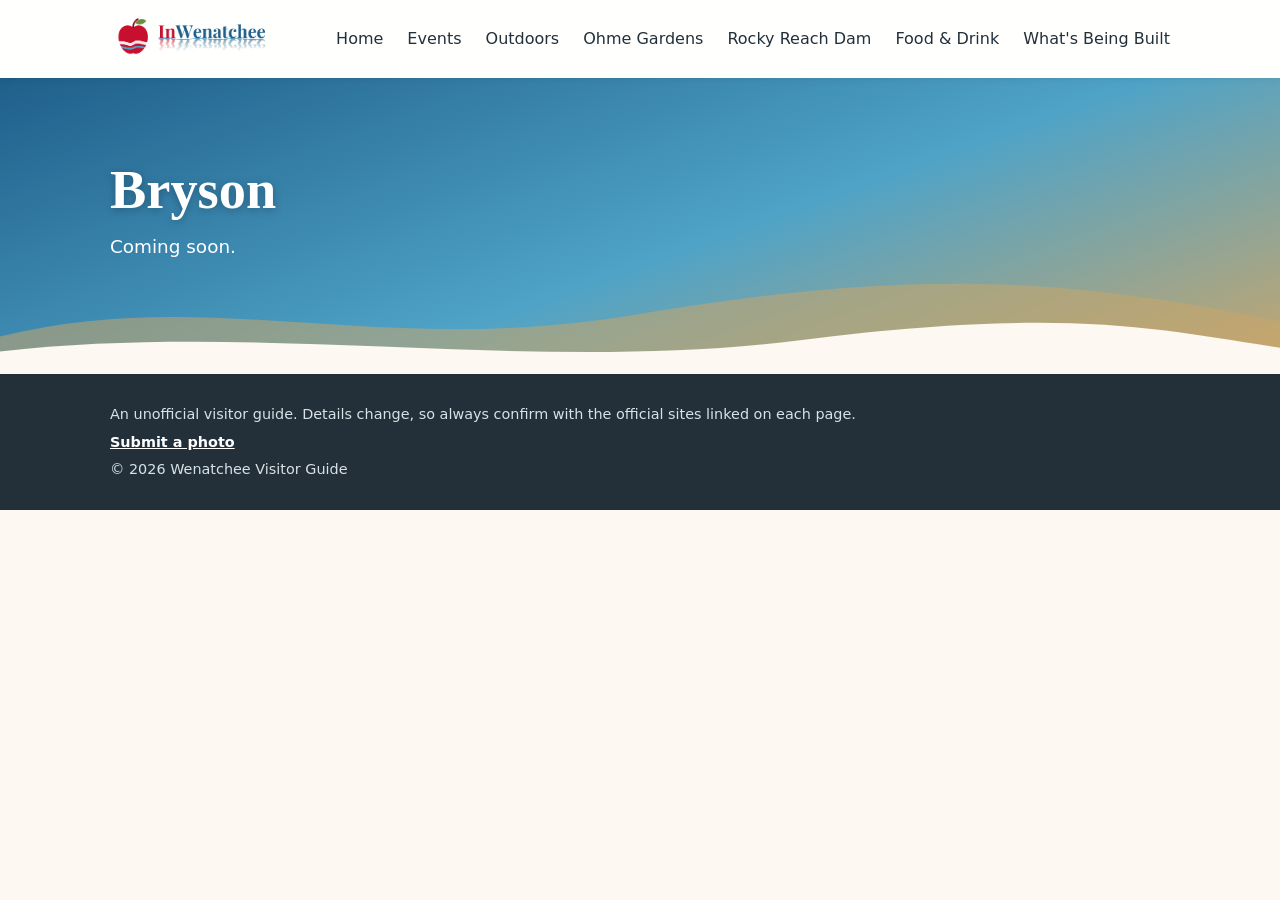
==== bryson/index.html @ 6021c2b8 "Add a noindex Bryson placeholder page. Co-authored-by: jbriggs31 <jbriggs31@users.noreply.github.com" ====
<!DOCTYPE html>
<html lang="en">
<head>
  <meta charset="UTF-8">
  <meta name="viewport" content="width=device-width, initial-scale=1">
  <title>Bryson</title>
  <meta name="robots" content="noindex">
  <meta name="description" content="Coming soon.">
  <link rel="icon" href="../favicon.svg" type="image/svg+xml">
  <link rel="icon" href="../favicon.ico" sizes="any">
  <link rel="apple-touch-icon" href="../apple-touch-icon.png">
  <link rel="stylesheet" href="../css/style.css">
</head>
<body data-page="bryson">

  <header class="site-header">
    <nav class="nav container">
      <a class="brand" href="../index.html" aria-label="InWenatchee home"><img src="../images/inwenatchee-logo.png" alt="InWenatchee" height="52"></a>
      <button class="nav-toggle" aria-expanded="false" aria-controls="nav-links">Menu</button>
      <ul class="nav-links" id="nav-links">
        <li><a href="../index.html" data-nav="home">Home</a></li>
        <li><a href="../events.html" data-nav="events">Events</a></li>
        <li><a href="../outdoors.html" data-nav="outdoors">Outdoors</a></li>
        <li><a href="../ohmegardens.html" data-nav="ohme">Ohme Gardens</a></li>
        <li><a href="../rockyreach.html" data-nav="rocky">Rocky Reach Dam</a></li>
        <li><a href="../food.html" data-nav="food">Food &amp; Drink</a></li>
        <li><a href="../building.html" data-nav="building">What's Being Built</a></li>
      </ul>
    </nav>
  </header>

  <section class="hero">
    <div class="container hero-text">
      <h1>Bryson</h1>
      <p>Coming soon.</p>
    </div>
    <svg class="hills" viewBox="0 0 1440 160" preserveAspectRatio="none" aria-hidden="true">
      <path d="M0 110 C240 40 420 140 720 80 S1200 30 1440 90 V160 H0Z" fill="#c9a66b" opacity=".55"/>
      <path d="M0 130 C300 90 600 160 900 115 S1300 100 1440 125 V160 H0Z" fill="#fdf8f1"/>
    </svg>
  </section>

  <main class="container">
  </main>

  <footer class="site-footer">
    <div class="container">
      <p>An unofficial visitor guide. Details change, so always confirm with the official sites linked on each page.</p>
      <p><a href="../submit-photo.html">Submit a photo</a></p>
      <p>&copy; <span id="year"></span> Wenatchee Visitor Guide</p>
    </div>
  </footer>

  <script src="../js/main.js"></script>
  <script data-goatcounter="https://inwenatchee.goatcounter.com/count" async src="//gc.zgo.at/count.js"></script>
</body>
</html>
---- css/style.css ----
/* =========================================================
   Wenatchee Visitor Guide: shared stylesheet
   Palette: apple red, river blue, sagebrush/hill tones.
   Change the colors here and they update everywhere.
   ========================================================= */
:root {
  --apple: #c8102e;        /* Red Delicious */
  --apple-dark: #8e0b20;
  --leaf: #6a8f3c;         /* orchard green */
  --river: #1f5f8b;        /* Columbia River blue */
  --river-light: #4fa3c7;
  --hill: #c9a66b;         /* golden foothills */
  --sage: #9aab89;         /* sagebrush */
  --cream: #fdf8f1;        /* page background */
  --ink: #23303a;          /* body text */
  --radius: 14px;
  --shadow: 0 6px 20px rgba(35, 48, 58, .12);
  --max: 1100px;
}

/* ---------- Base ---------- */
* { box-sizing: border-box; }
body {
  margin: 0;
  font-family: system-ui, -apple-system, "Segoe UI", Roboto, sans-serif;
  line-height: 1.6;
  color: var(--ink);
  background: var(--cream);
}
a { color: var(--river); }
h1, h2, h3 { line-height: 1.2; font-family: Georgia, "Times New Roman", serif; }
.container { max-width: var(--max); margin: 0 auto; padding: 0 1.25rem; }

/* ---------- Header / nav ---------- */
.site-header {
  position: sticky; top: 0; z-index: 10;
  background: rgba(255, 255, 255, .95);
  box-shadow: 0 1px 8px rgba(0, 0, 0, .08);
}
.nav { display: flex; align-items: center; justify-content: space-between; padding-top: .8rem; padding-bottom: .8rem; }
.brand { font-weight: 700; font-size: 1.2rem; color: var(--apple); text-decoration: none; line-height: 0; }
.brand img { height: 52px; width: auto; display: block; }
.nav-links { list-style: none; display: flex; gap: 1.5rem; margin: 0; padding: 0; }
.nav-links a { text-decoration: none; color: var(--ink); font-weight: 500; padding: .3rem 0; border-bottom: 2px solid transparent; }
.nav-links a:hover, .nav-links a.active { color: var(--apple); border-color: var(--apple); }
.nav-toggle { display: none; background: var(--apple); color: #fff; border: 0; border-radius: 8px; padding: .45rem .9rem; font: inherit; cursor: pointer; }

/* ---------- Hero (gradient sky -> river; SVG hills at bottom) ---------- */
.hero {
  position: relative;
  background: linear-gradient(160deg, var(--river) 0%, var(--river-light) 55%, var(--hill) 100%);
  color: #fff;
  padding: 5rem 0 7rem;
  overflow: hidden;
}
.hero-text { position: relative; z-index: 1; }
.hero h1 { font-size: clamp(2rem, 5vw, 3.4rem); margin: 0 0 .6rem; text-shadow: 0 2px 8px rgba(0,0,0,.25); }
.hero p { font-size: 1.15rem; max-width: 640px; margin: 0; }
.hills { position: absolute; bottom: 0; left: 0; width: 100%; height: 120px; }

/* Home page photo banner */
.feature-banner { margin: 0; }
.feature-banner img { display: block; width: 100%; max-width: 100%; height: auto; }
.feature-banner figcaption {
  max-width: var(--max);
  margin: 0 auto;
  padding: .75rem 1.25rem 0;
  color: #5b6770;
  font-weight: 600;
  font-size: .95rem;
}
.feature-banner + .hero { padding-top: 2.4rem; }
.item .feature-banner { margin: 1rem 0 .85rem; }
.item .feature-banner img { border-radius: 10px; }
.item .feature-banner figcaption { max-width: none; padding: .6rem 0 0; }
.feature-row { display: grid; grid-template-columns: 1fr 1fr; gap: 1rem; margin: 0 0 .85rem; }
.item .feature-row .feature-banner { margin: 0; }

/* ---------- Content blocks ---------- */
main { padding: 2rem 1.25rem 3rem; }
.intro { max-width: 760px; margin: 0 auto 2.5rem; text-align: center; }
.intro h2, .section-title { color: var(--apple-dark); }
.section-title { margin-top: 2.5rem; }

/* Cards grid (home page + day trips) */
.cards { display: grid; grid-template-columns: repeat(auto-fit, minmax(250px, 1fr)); gap: 1.5rem; }
.card {
  display: block; text-decoration: none; color: var(--ink);
  background: #fff; border-radius: var(--radius); box-shadow: var(--shadow);
  padding: 1.6rem; border-top: 6px solid var(--apple);
  transition: transform .2s, box-shadow .2s;
}
.card:hover { transform: translateY(-4px); box-shadow: 0 12px 28px rgba(35,48,58,.18); }
.card h3 { margin: .4rem 0; font-size: 1.4rem; }
.card-icon { font-size: 2rem; }
.card-link { font-weight: 600; color: var(--apple); }
.card-river { border-top-color: var(--river); }
.card-river .card-link { color: var(--river); }
.card-hills { border-top-color: var(--leaf); }
.card-hills .card-link { color: var(--leaf); }

/* Listing items (events, trails, restaurants) */
.list { display: grid; gap: 1.25rem; }
.item { background: #fff; border-radius: var(--radius); box-shadow: var(--shadow); padding: 1.4rem 1.6rem; border-left: 5px solid var(--sage); }
.item h2 { margin: 0 0 .3rem; font-size: 1.35rem; color: var(--river); }
.meta { margin: 0 0 .6rem; font-size: .92rem; color: #5b6770; font-weight: 600; }
.item a { font-weight: 600; }
.photos { display: grid; gap: 1rem; margin-top: 1rem; }
.photos img { display: block; width: 100%; height: auto; border-radius: 10px; cursor: zoom-in; }
.photos img:focus-visible { outline: 3px solid var(--river); outline-offset: 3px; }

/* Callout box */
.callout { margin-top: 2.5rem; background: linear-gradient(135deg, #fff4f4, #eef6fa); border: 1px solid #e3d6c3; border-radius: var(--radius); padding: 1.5rem 1.75rem; }
.callout h2 { margin-top: 0; color: var(--apple-dark); }

/* ---------- Photo submission ---------- */
.photo-form { display: grid; gap: 1.1rem; }
.photo-form h2 { margin-bottom: .2rem; }
.field label { font-weight: 600; }
.photo-form input[type="text"],
.photo-form input[type="email"],
.photo-form textarea {
  display: block;
  width: 100%;
  margin-top: .35rem;
  padding: .55rem .7rem;
  font: inherit;
  color: var(--ink);
  background: #fff;
  border: 1px solid #d9cfc2;
  border-radius: 8px;
}
.photo-form textarea { min-height: 6.5rem; resize: vertical; }
.photo-form input[type="file"] { display: block; width: 100%; margin-top: .35rem; font: inherit; }
.hint { margin: .35rem 0 0; color: #5b6770; font-size: .92rem; font-weight: 400; }
.photo-preview { list-style: none; margin: .75rem 0 0; padding: 0; display: grid; gap: .75rem; }
.photo-preview li { display: grid; grid-template-columns: 72px 1fr; gap: .75rem; align-items: center; }
.photo-preview img { width: 72px; height: 72px; object-fit: cover; border-radius: 8px; background: var(--cream); }
.size-readout { margin: .4rem 0 0; font-weight: 600; }
.disclaimer { margin: 0; padding-left: 1.2rem; }
.disclaimer li { margin: .45rem 0; }
.photo-terms { margin: 0; color: #5b6770; font-size: 0.8rem; font-weight: 400; line-height: 1.5; }
.photo-terms h3 { margin: 0 0 .35rem; color: #5b6770; font-family: system-ui, -apple-system, "Segoe UI", Roboto, sans-serif; font-size: 0.8rem; font-weight: 700; line-height: 1.4; }
.photo-terms ol { margin: 0; padding-left: 1.2rem; }
.photo-terms li { margin: .35rem 0; }
.consent { display: flex; gap: .65rem; align-items: flex-start; font-weight: 600; }
.consent input { flex: none; width: 1.15rem; height: 1.15rem; margin-top: .3rem; }
.submit-btn {
  justify-self: start;
  background: var(--apple);
  color: #fff;
  border: 0;
  border-radius: 8px;
  padding: .7rem 1.25rem;
  font: inherit;
  font-weight: 700;
  cursor: pointer;
}
.submit-btn:disabled { opacity: .65; cursor: progress; }
.submit-btn:focus-visible, .photo-form input:focus-visible, .photo-form textarea:focus-visible {
  outline: 3px solid var(--river);
  outline-offset: 2px;
}
.form-error { margin: 0; color: var(--apple-dark); font-weight: 600; }
.form-status { margin: 0; font-weight: 600; }
.hp-field { display: none; }

/* ---------- Footer ---------- */
.site-footer { background: var(--ink); color: #d9e1e6; padding: 1.5rem 0; font-size: .9rem; }
.site-footer p { margin: .3rem 0; }
.site-footer a { color: #fff; font-weight: 600; }

/* ---------- Mobile ---------- */
/* Nav collapses before the longer labels wrap onto a second line. */
@media (max-width: 1040px) {
  .nav { flex-wrap: wrap; }
  .nav-toggle { display: block; }
  .nav-links { display: none; width: 100%; flex-direction: column; gap: .5rem; padding-top: .8rem; }
  .nav-links.open { display: flex; }
}
@media (max-width: 860px) {
  .hero { padding: 3.5rem 0 6rem; }
  .feature-banner + .hero { padding-top: 2rem; }
  .feature-row { grid-template-columns: 1fr; }
}
@media (max-width: 600px) {
  .brand img { height: 44px; }
  .photo-form { padding: 1.1rem 1rem; }
}

/* ---------- Photo lightbox ---------- */
/* Enlarges images inside .photos only. The dialog is created by js/lightbox.js. */
.lightbox {
  position: fixed;
  inset: 0;
  z-index: 40;
  display: flex;
  flex-direction: column;
  align-items: center;
  box-sizing: border-box;
  padding: 4.5rem 1rem 1.15rem;
  background: rgba(8, 10, 12, .92);
  opacity: 0;
  transition: opacity .18s ease;
  touch-action: none;
}
.lightbox[hidden] { display: none !important; }
.lightbox.is-open { opacity: 1; }
.lightbox-backdrop { position: absolute; inset: 0; }
.lightbox-stage {
  position: relative;
  z-index: 1;
  display: flex;
  flex-direction: column;
  align-items: center;
  justify-content: center;
  gap: .75rem;
  width: 100%;
  height: 100%;
  min-height: 0;
  pointer-events: none;
}
.lightbox-fit {
  display: flex;
  align-items: flex-end;
  justify-content: center;
  width: 100%;
  min-height: 0;
  flex: 1 1 auto;
  pointer-events: none;
}
.lightbox-img {
  display: block;
  width: auto;
  height: auto;
  max-width: 100%;
  max-height: 100%;
  object-fit: contain;
  pointer-events: auto;
}
.lightbox-meta {
  flex: 0 0 auto;
  width: fit-content;
  max-width: min(46rem, 100%);
  margin: 0;
  text-align: center;
  pointer-events: auto;
}
.lightbox-caption {
  margin: 0;
  color: #fff;
  font-size: 1rem;
  line-height: 1.45;
}
.lightbox-count {
  margin: .3rem 0 0;
  color: #f4efe6;
  font-size: .95rem;
  font-weight: 700;
  letter-spacing: .01em;
}
.lightbox-btn {
  position: absolute;
  z-index: 2;
  display: inline-flex;
  align-items: center;
  justify-content: center;
  width: 48px;
  height: 48px;
  padding: 0;
  border: 0;
  border-radius: 999px;
  background: rgba(16, 20, 24, .88);
  color: #fff;
  cursor: pointer;
  touch-action: manipulation;
}
.lightbox-btn:hover { background: rgba(16, 20, 24, .96); }
.lightbox-btn:focus-visible { outline: 3px solid #fff; outline-offset: 2px; }
.lightbox-btn:disabled { opacity: .38; cursor: default; }
.lightbox-btn svg { display: block; width: 26px; height: 26px; }
.lightbox-close { top: .75rem; right: .75rem; }
.lightbox-prev { top: 50%; left: .75rem; transform: translateY(-50%); }
.lightbox-next { top: 50%; right: .75rem; transform: translateY(-50%); }
@media (prefers-reduced-motion: reduce) {
  .lightbox { transition: none; }
}
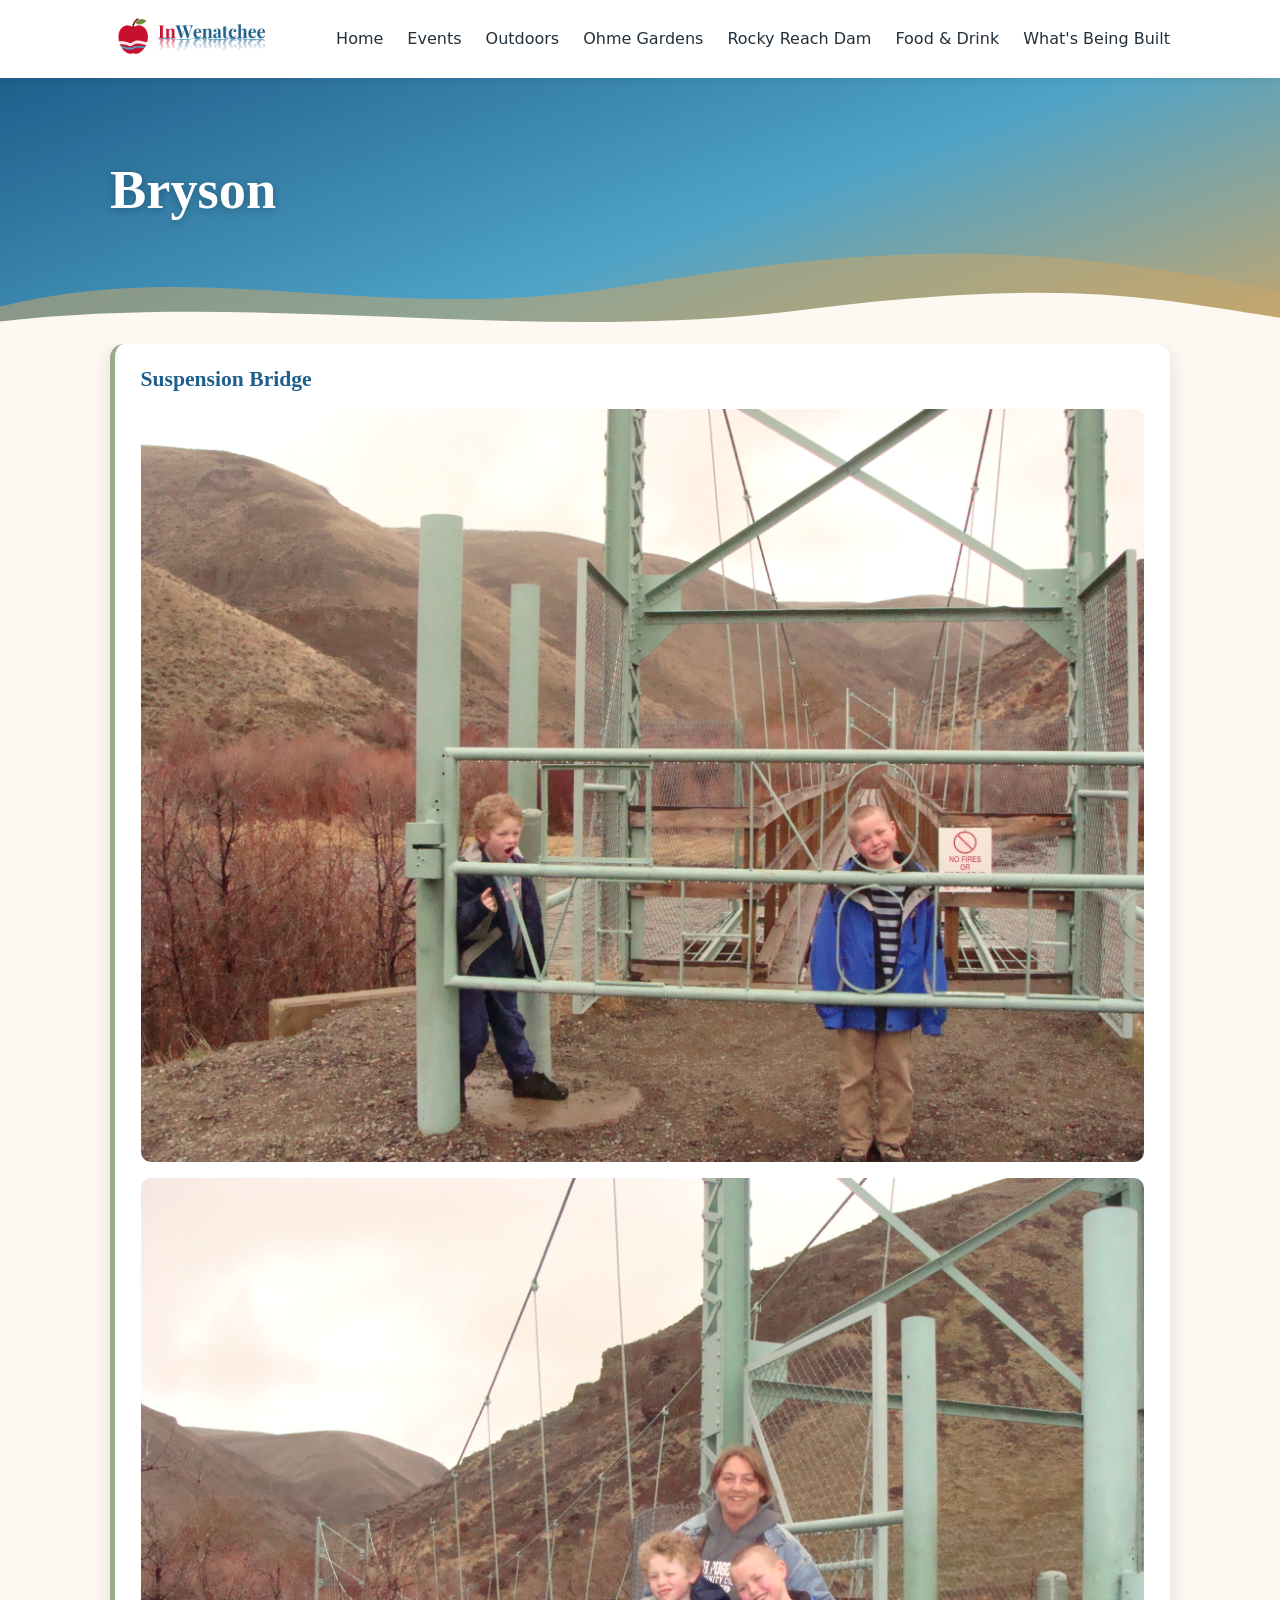
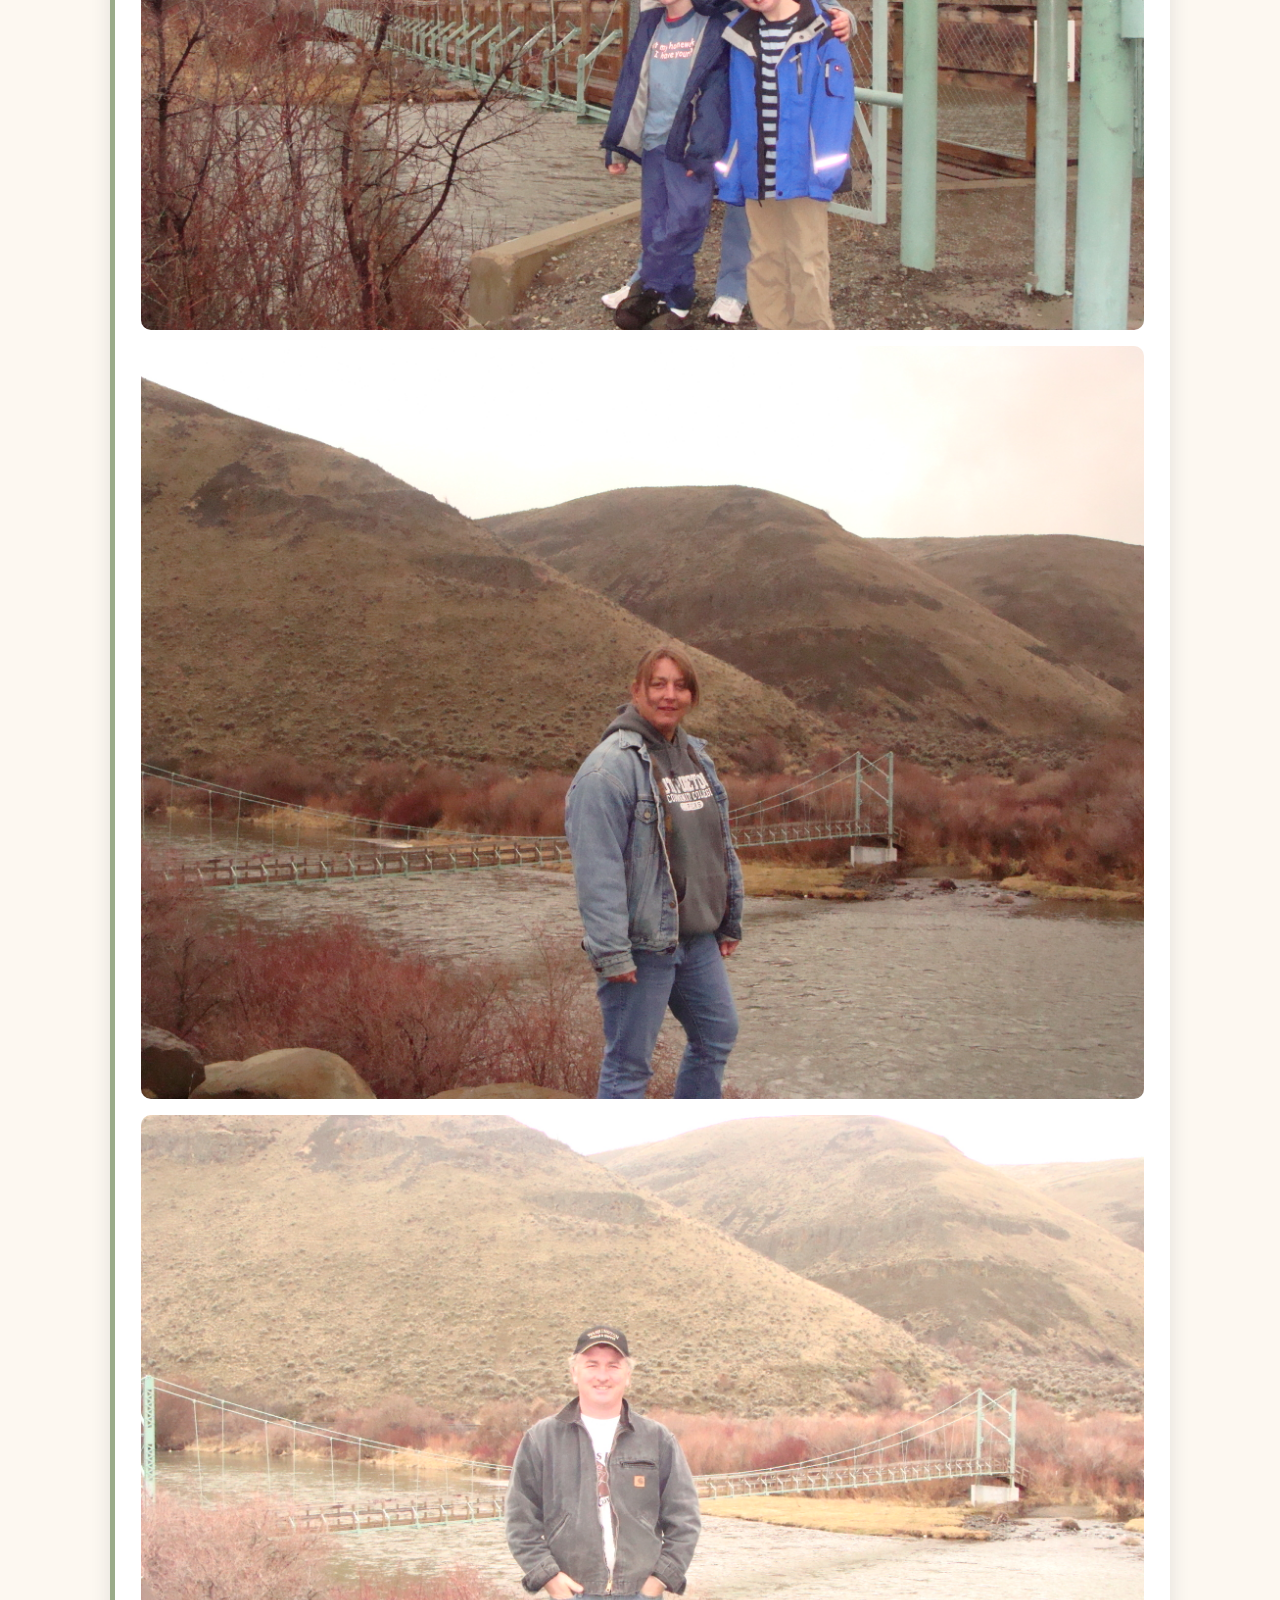
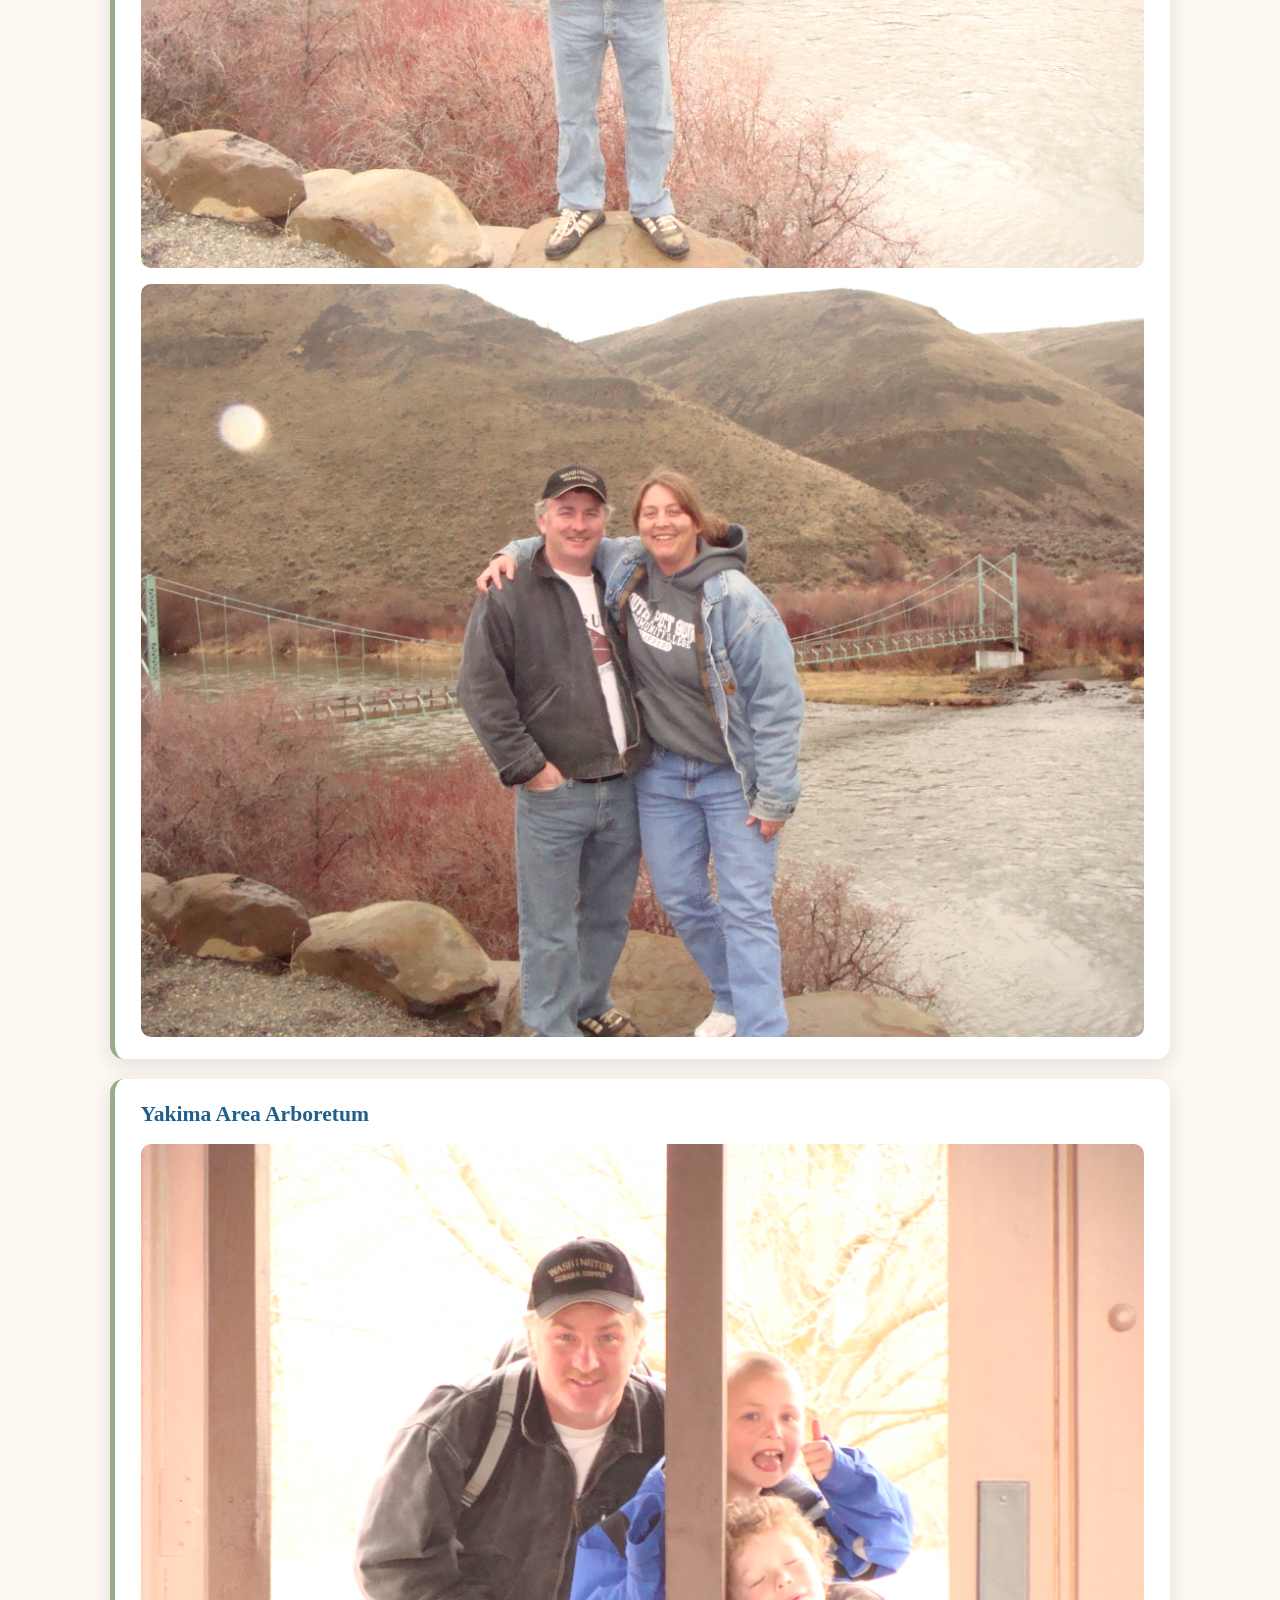
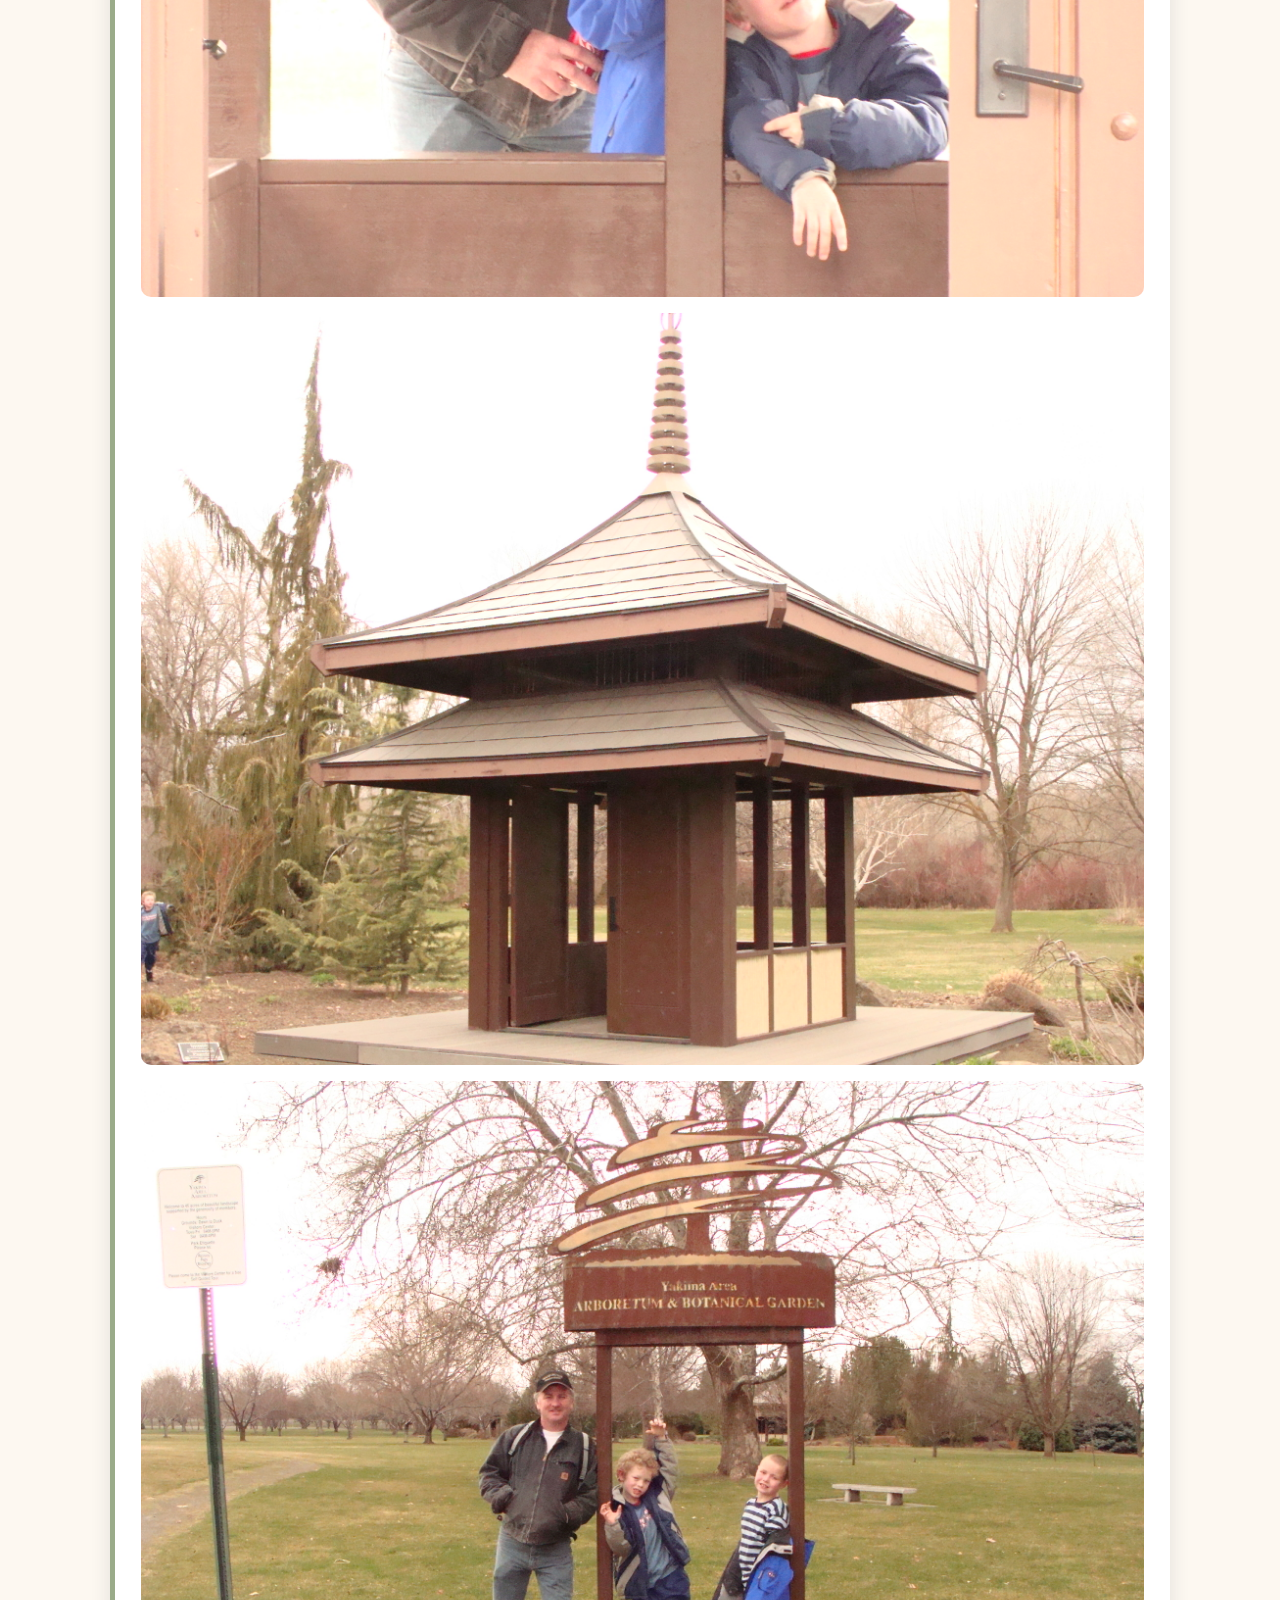
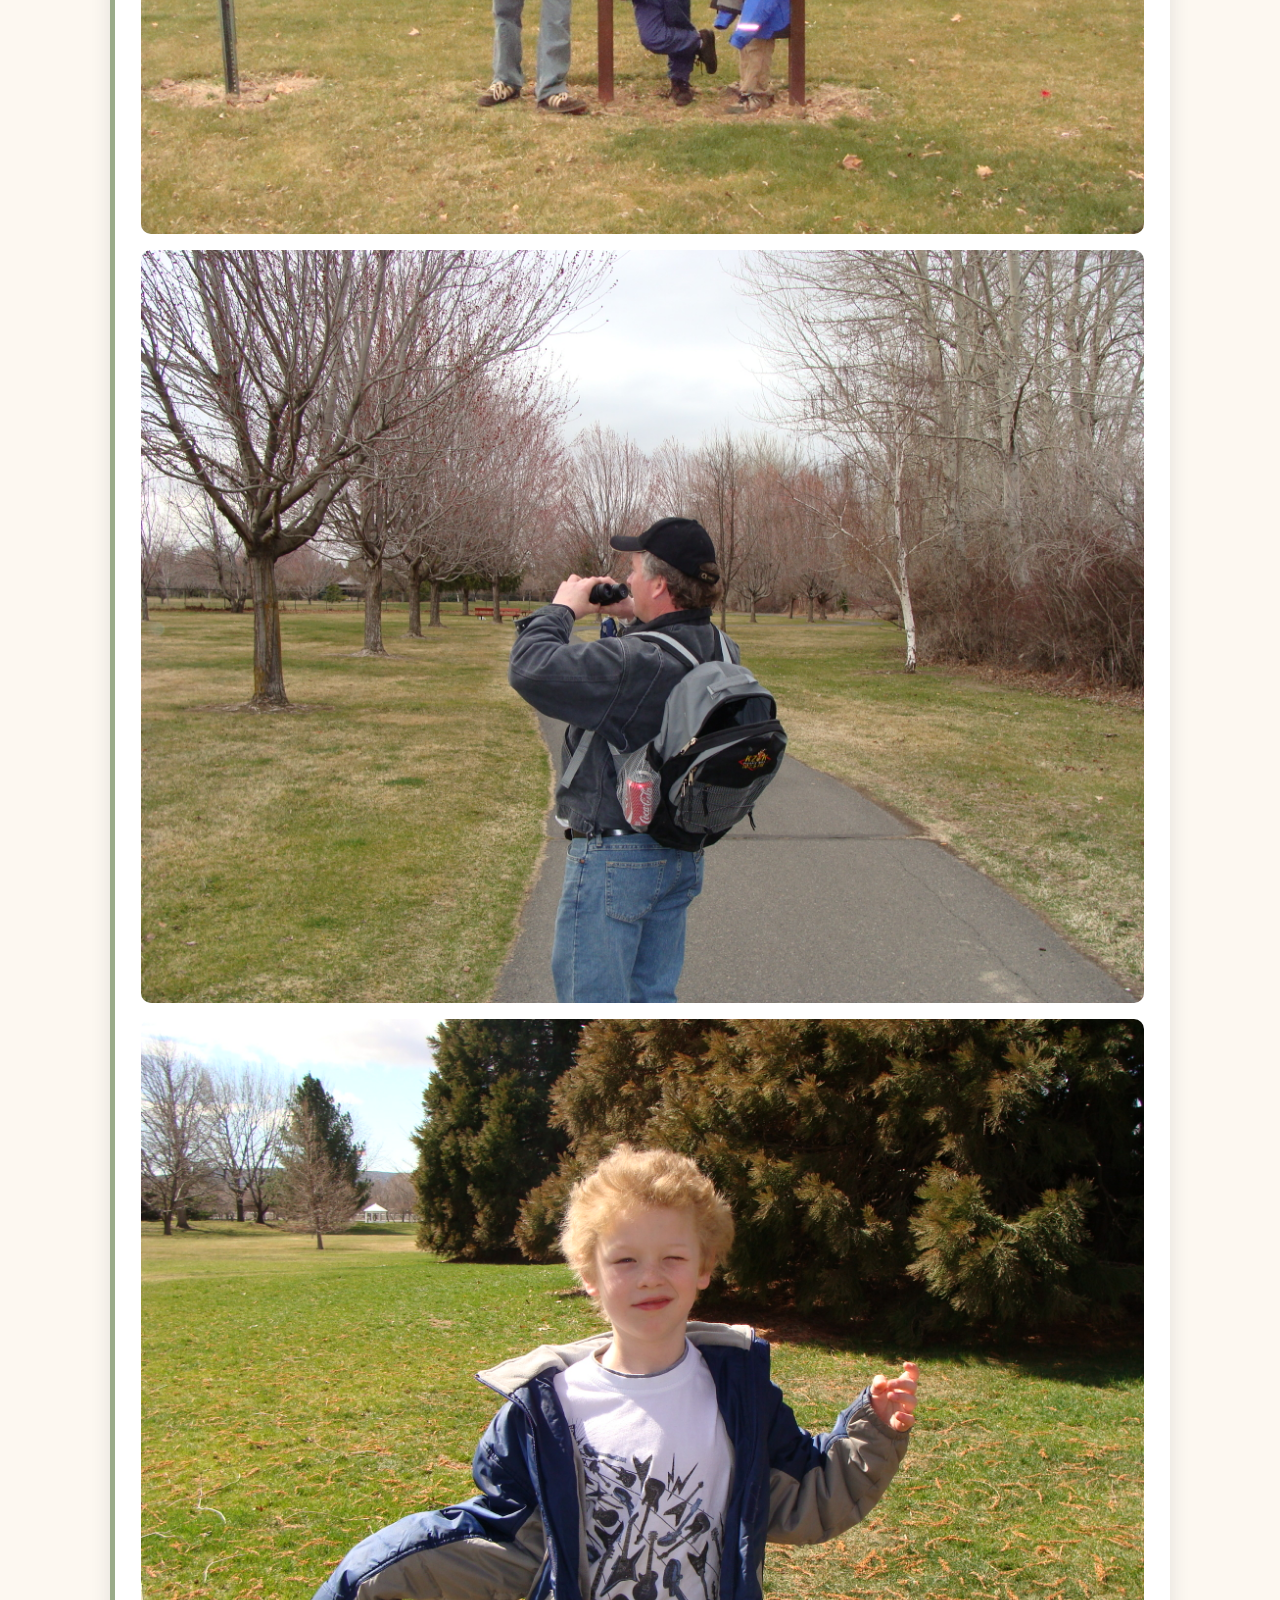
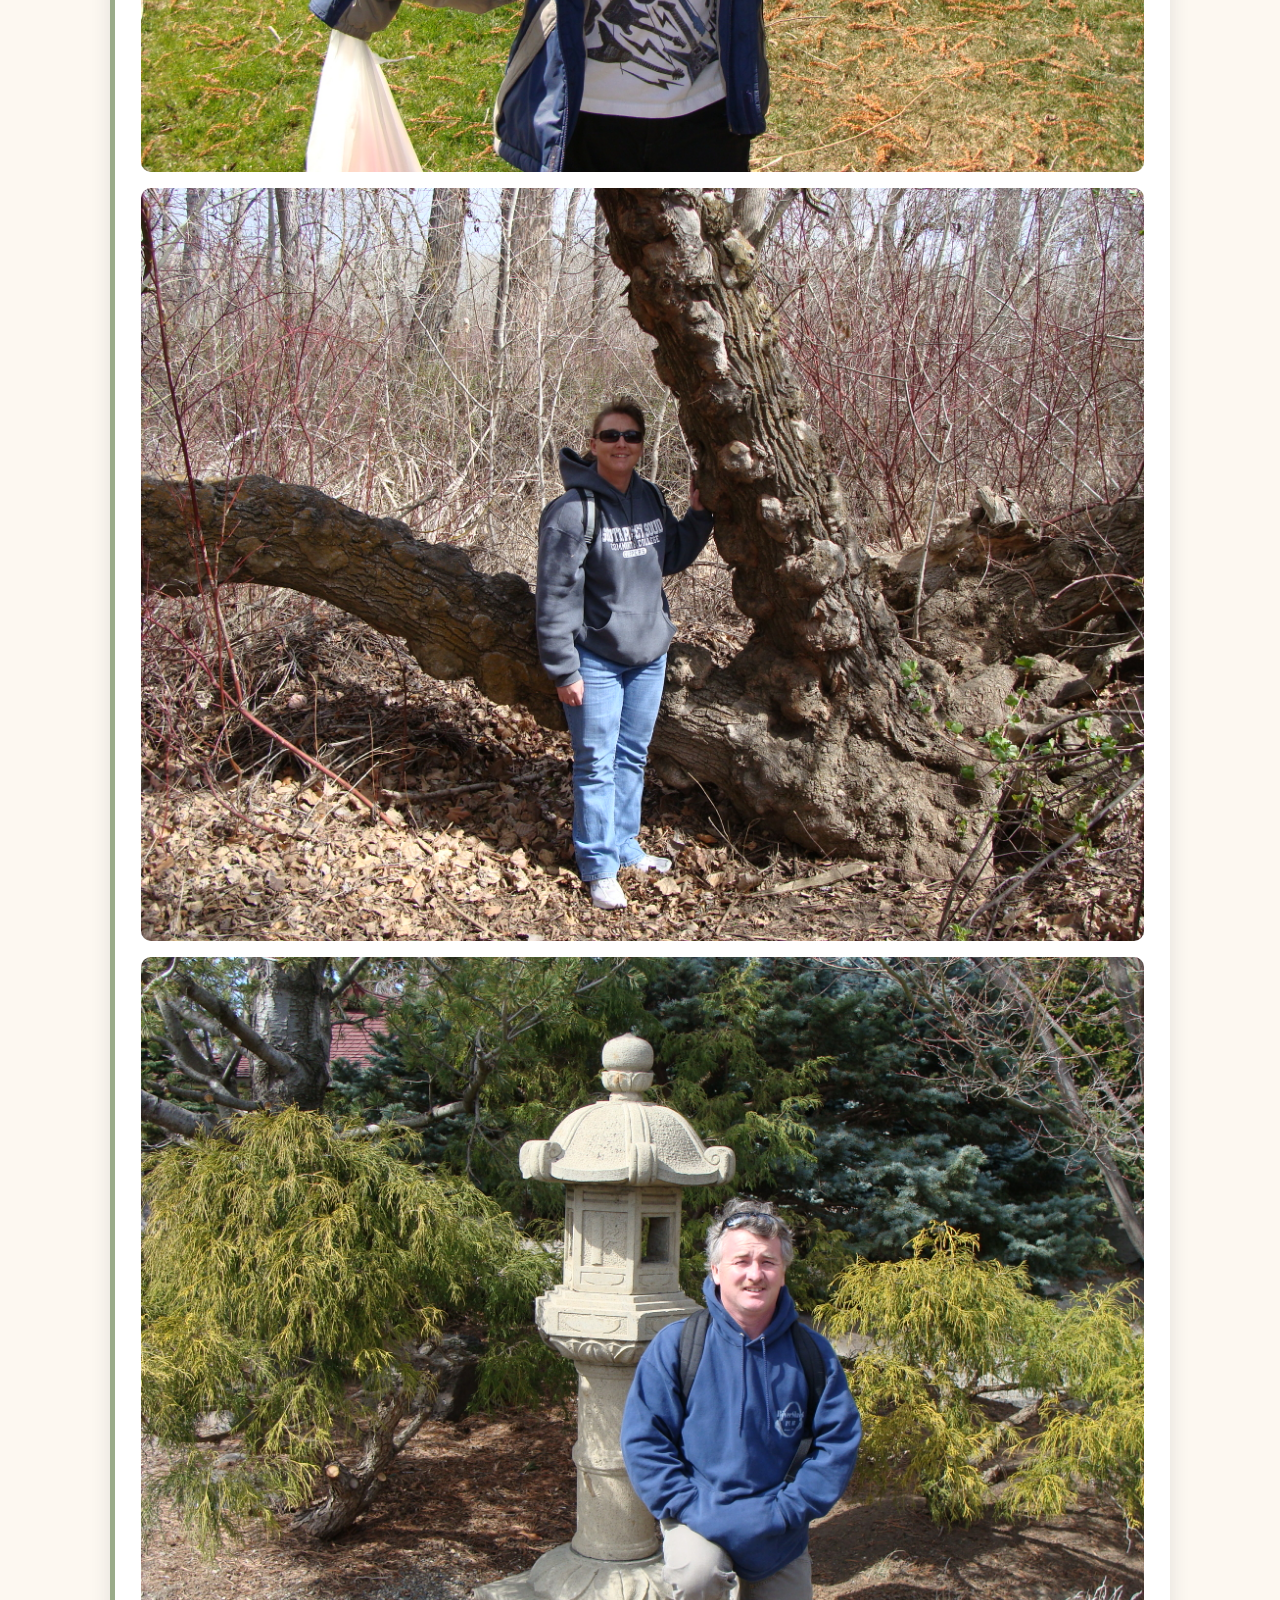
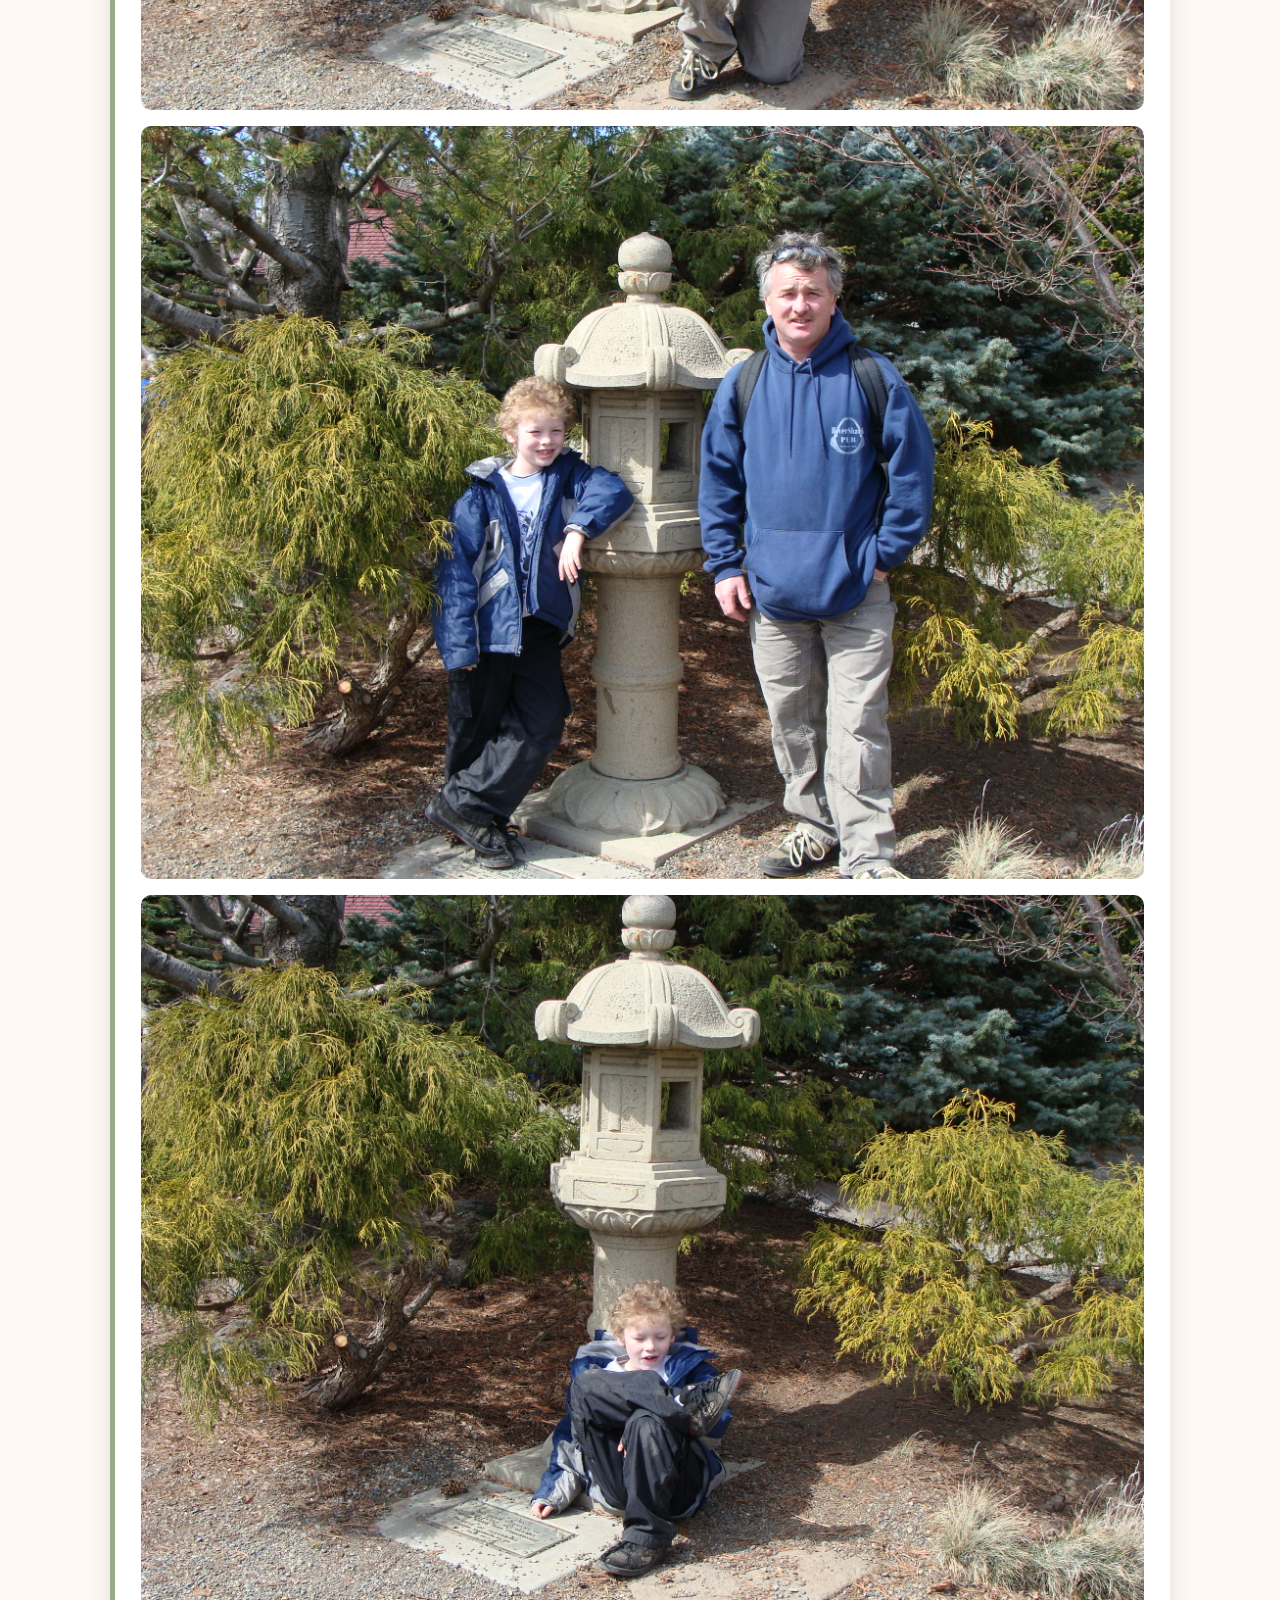
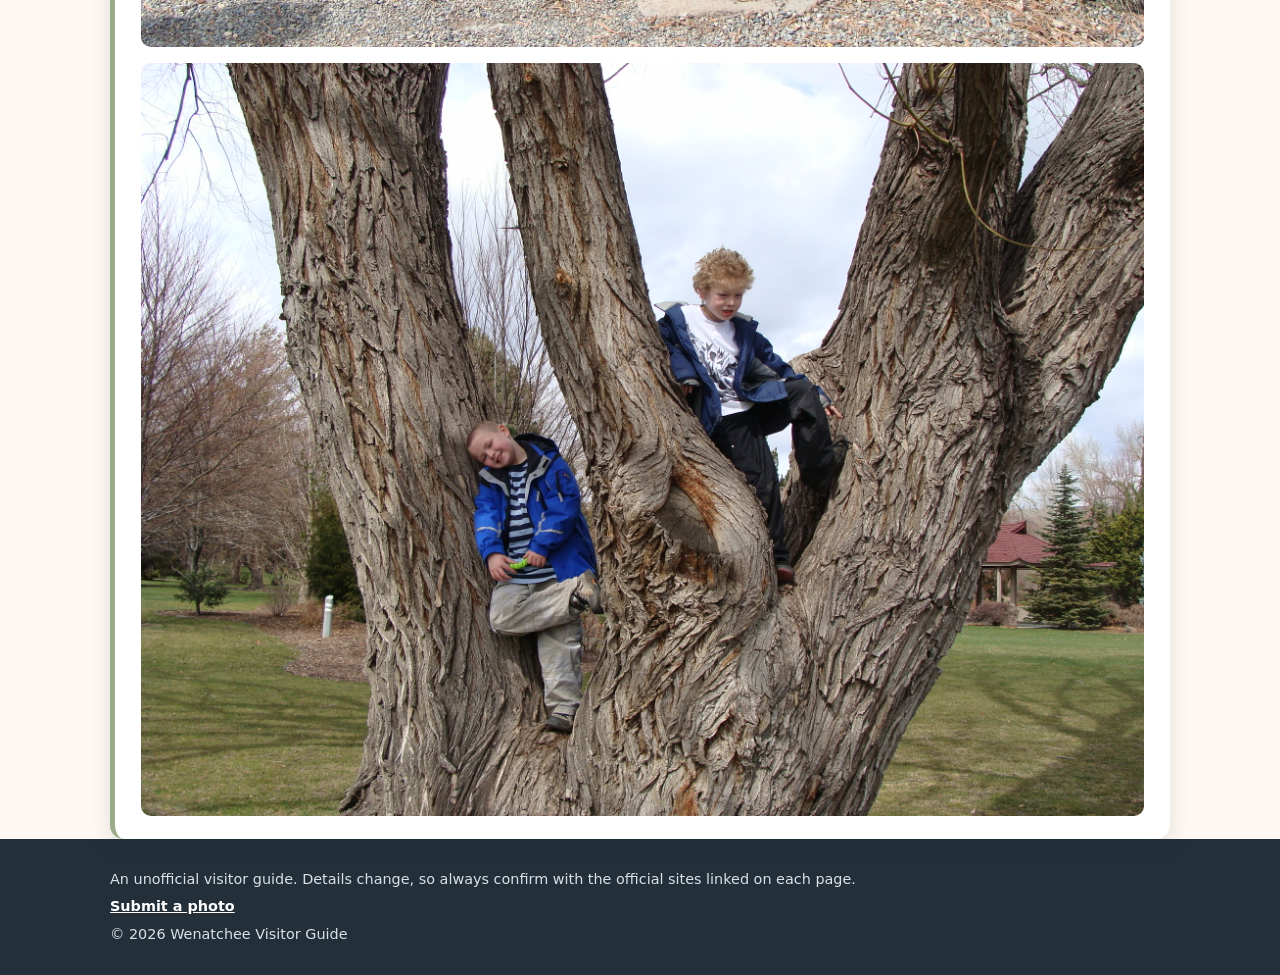
==== commit d6372456: "Add Bryson photos of the bridge and the arboretum. Co-authored-by: jbriggs31 <jbriggs31@users.norepl" ====
--- a/bryson/index.html
+++ b/bryson/index.html
@@ -5,7 +5,7 @@
   <meta name="viewport" content="width=device-width, initial-scale=1">
   <title>Bryson</title>
   <meta name="robots" content="noindex">
-  <meta name="description" content="Coming soon.">
+  <meta name="description" content="A suspension bridge and the Yakima Area Arboretum.">
   <link rel="icon" href="../favicon.svg" type="image/svg+xml">
   <link rel="icon" href="../favicon.ico" sizes="any">
   <link rel="apple-touch-icon" href="../apple-touch-icon.png">
@@ -32,7 +32,6 @@
   <section class="hero">
     <div class="container hero-text">
       <h1>Bryson</h1>
-      <p>Coming soon.</p>
     </div>
     <svg class="hills" viewBox="0 0 1440 160" preserveAspectRatio="none" aria-hidden="true">
       <path d="M0 110 C240 40 420 140 720 80 S1200 30 1440 90 V160 H0Z" fill="#c9a66b" opacity=".55"/>
@@ -41,6 +40,33 @@
   </section>
 
   <main class="container">
+    <section class="list">
+      <article class="item">
+        <h2>Suspension Bridge</h2>
+        <div class="photos">
+          <img src="../images/bryson-1.jpg" width="2048" height="1536" loading="lazy" alt="Two boys at the gate of a green suspension footbridge">
+          <img src="../images/bryson-2.jpg" width="2048" height="1536" loading="lazy" alt="A woman and two boys on a green suspension footbridge">
+          <img src="../images/bryson-3.jpg" width="2048" height="1536" loading="lazy" alt="A woman by the river with a green suspension footbridge behind her">
+          <img src="../images/bryson-4.jpg" width="2048" height="1536" loading="lazy" alt="A man standing on a rock with a green suspension footbridge behind him">
+          <img src="../images/bryson-5.jpg" width="2048" height="1536" loading="lazy" alt="A man and a woman by the river with a green suspension footbridge behind them">
+        </div>
+      </article>
+      <article class="item">
+        <h2>Yakima Area Arboretum</h2>
+        <div class="photos">
+          <img src="../images/bryson-6.jpg" width="2048" height="1536" loading="lazy" alt="A man and two boys peeking through a window">
+          <img src="../images/bryson-7.jpg" width="2048" height="1536" loading="lazy" alt="A small pagoda-style shelter">
+          <img src="../images/bryson-8.jpg" width="2048" height="1536" loading="lazy" alt="A man and two boys at the Yakima Area Arboretum and Botanical Garden sign">
+          <img src="../images/bryson-9.jpg" width="2048" height="1536" loading="lazy" alt="A man with binoculars on a path">
+          <img src="../images/bryson-10.jpg" width="2048" height="1536" loading="lazy" alt="A boy in a field">
+          <img src="../images/bryson-11.jpg" width="2048" height="1536" loading="lazy" alt="A woman by a large old tree">
+          <img src="../images/bryson-12.jpg" width="2048" height="1536" loading="lazy" alt="A man kneeling by a stone lantern">
+          <img src="../images/bryson-13.jpg" width="2048" height="1536" loading="lazy" alt="A boy and a man by a stone lantern">
+          <img src="../images/bryson-14.jpg" width="2048" height="1536" loading="lazy" alt="A boy sitting at a stone lantern">
+          <img src="../images/bryson-15.jpg" width="2048" height="1536" loading="lazy" alt="Two boys climbing a big tree">
+        </div>
+      </article>
+    </section>
   </main>
 
   <footer class="site-footer">
@@ -52,6 +78,7 @@
   </footer>
 
   <script src="../js/main.js"></script>
+  <script src="../js/lightbox.js" defer></script>
   <script data-goatcounter="https://inwenatchee.goatcounter.com/count" async src="//gc.zgo.at/count.js"></script>
 </body>
 </html>
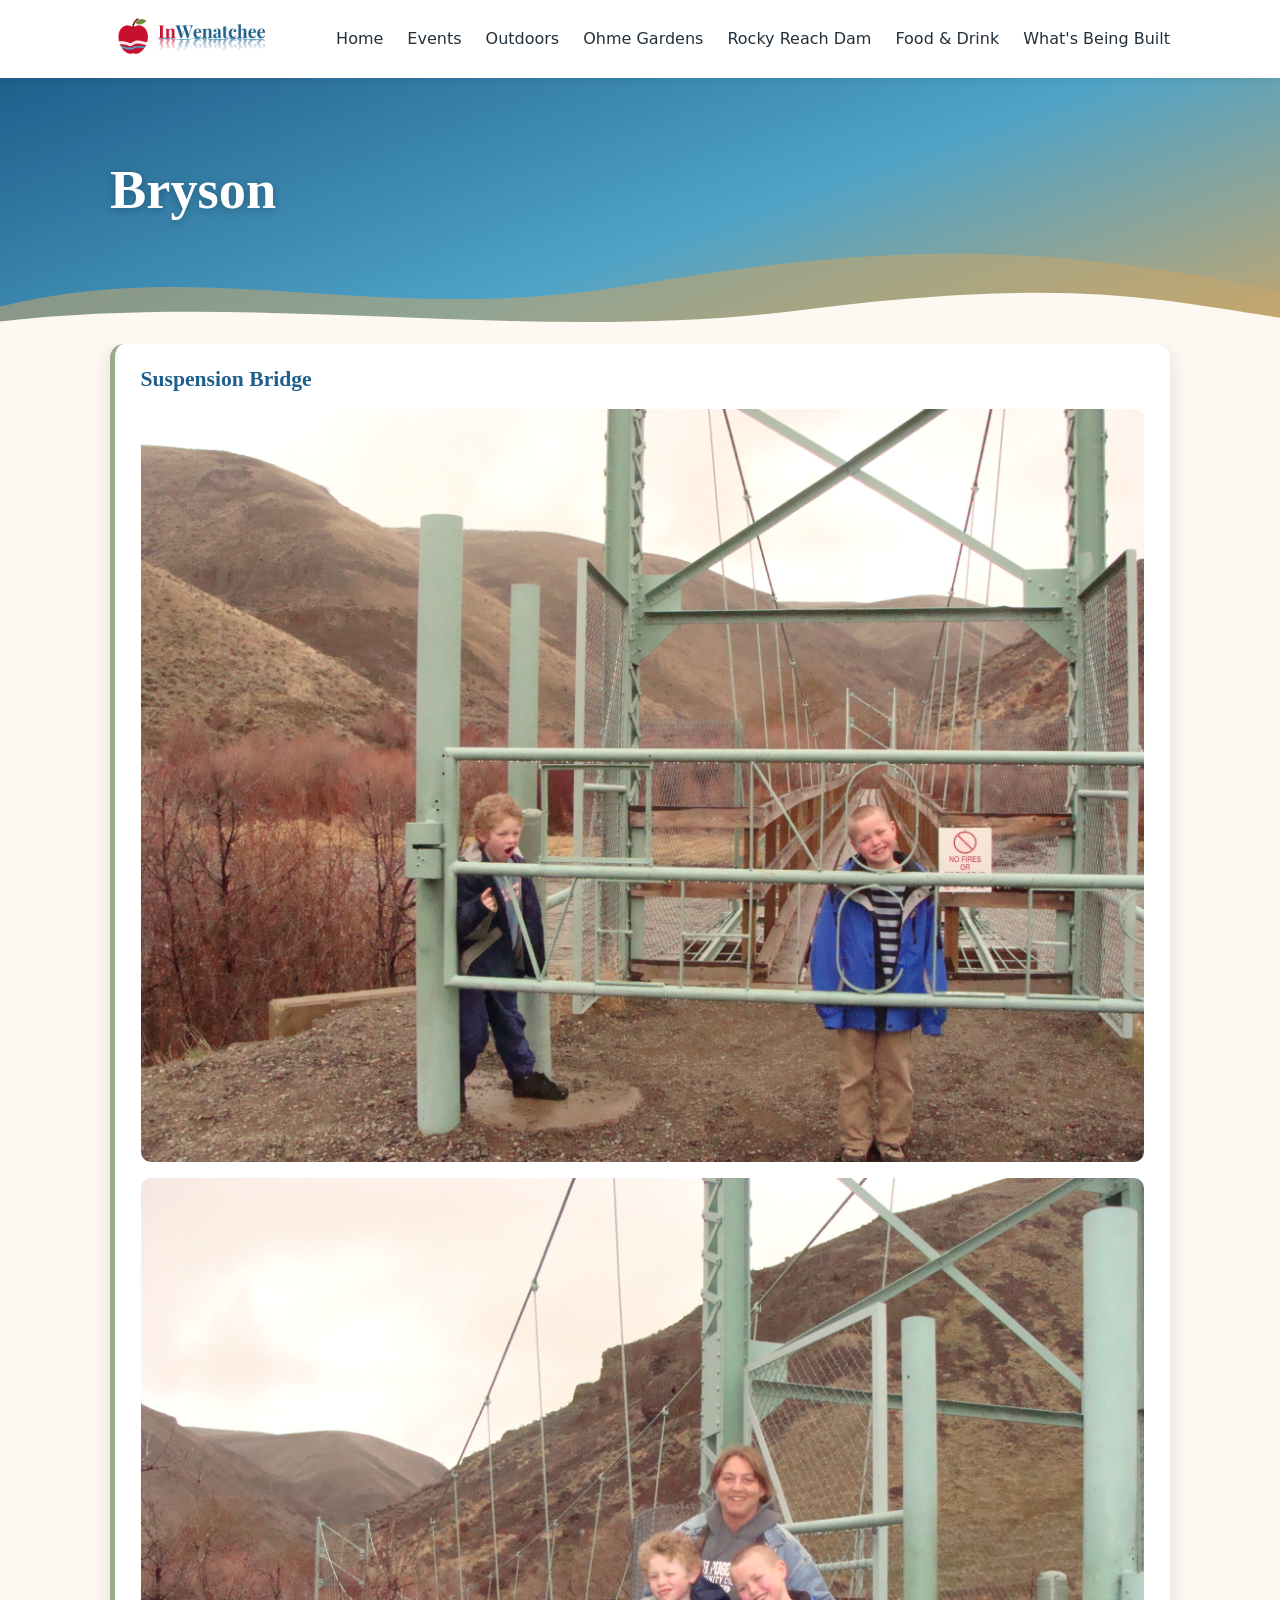
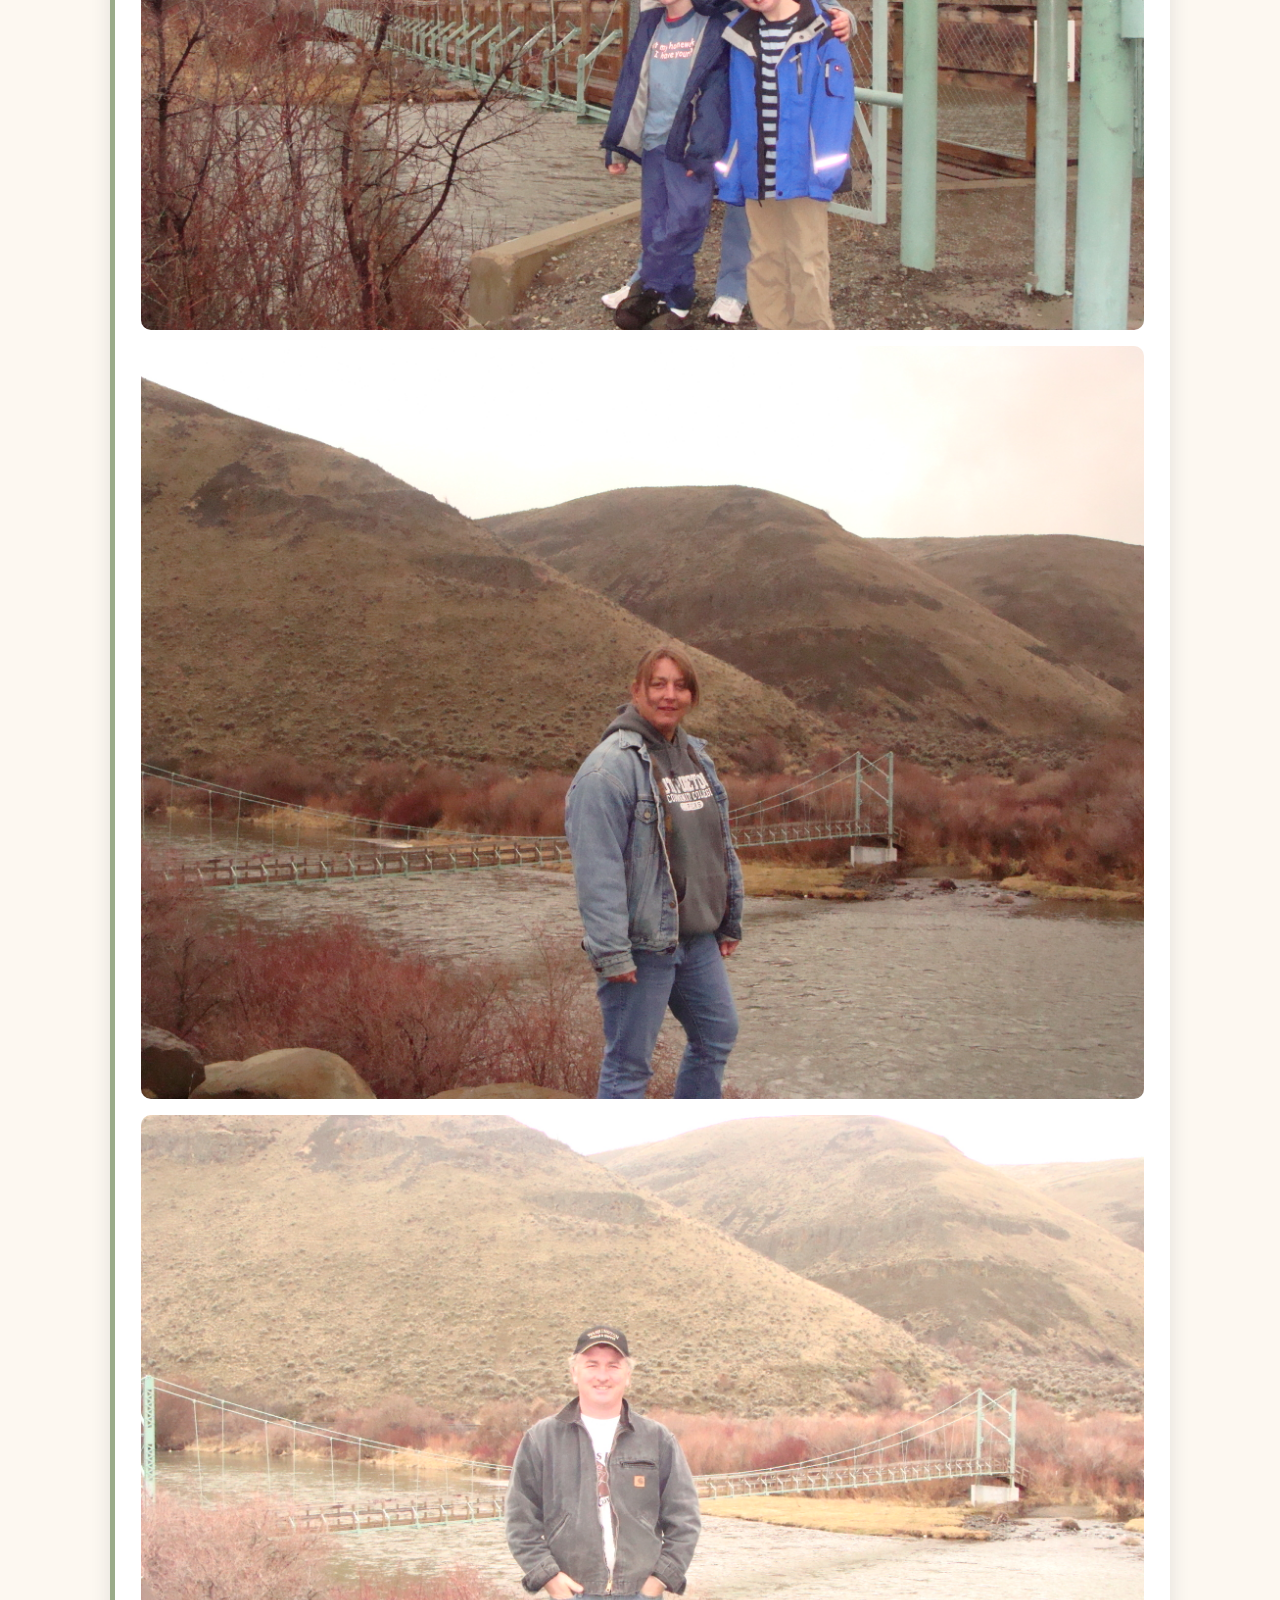
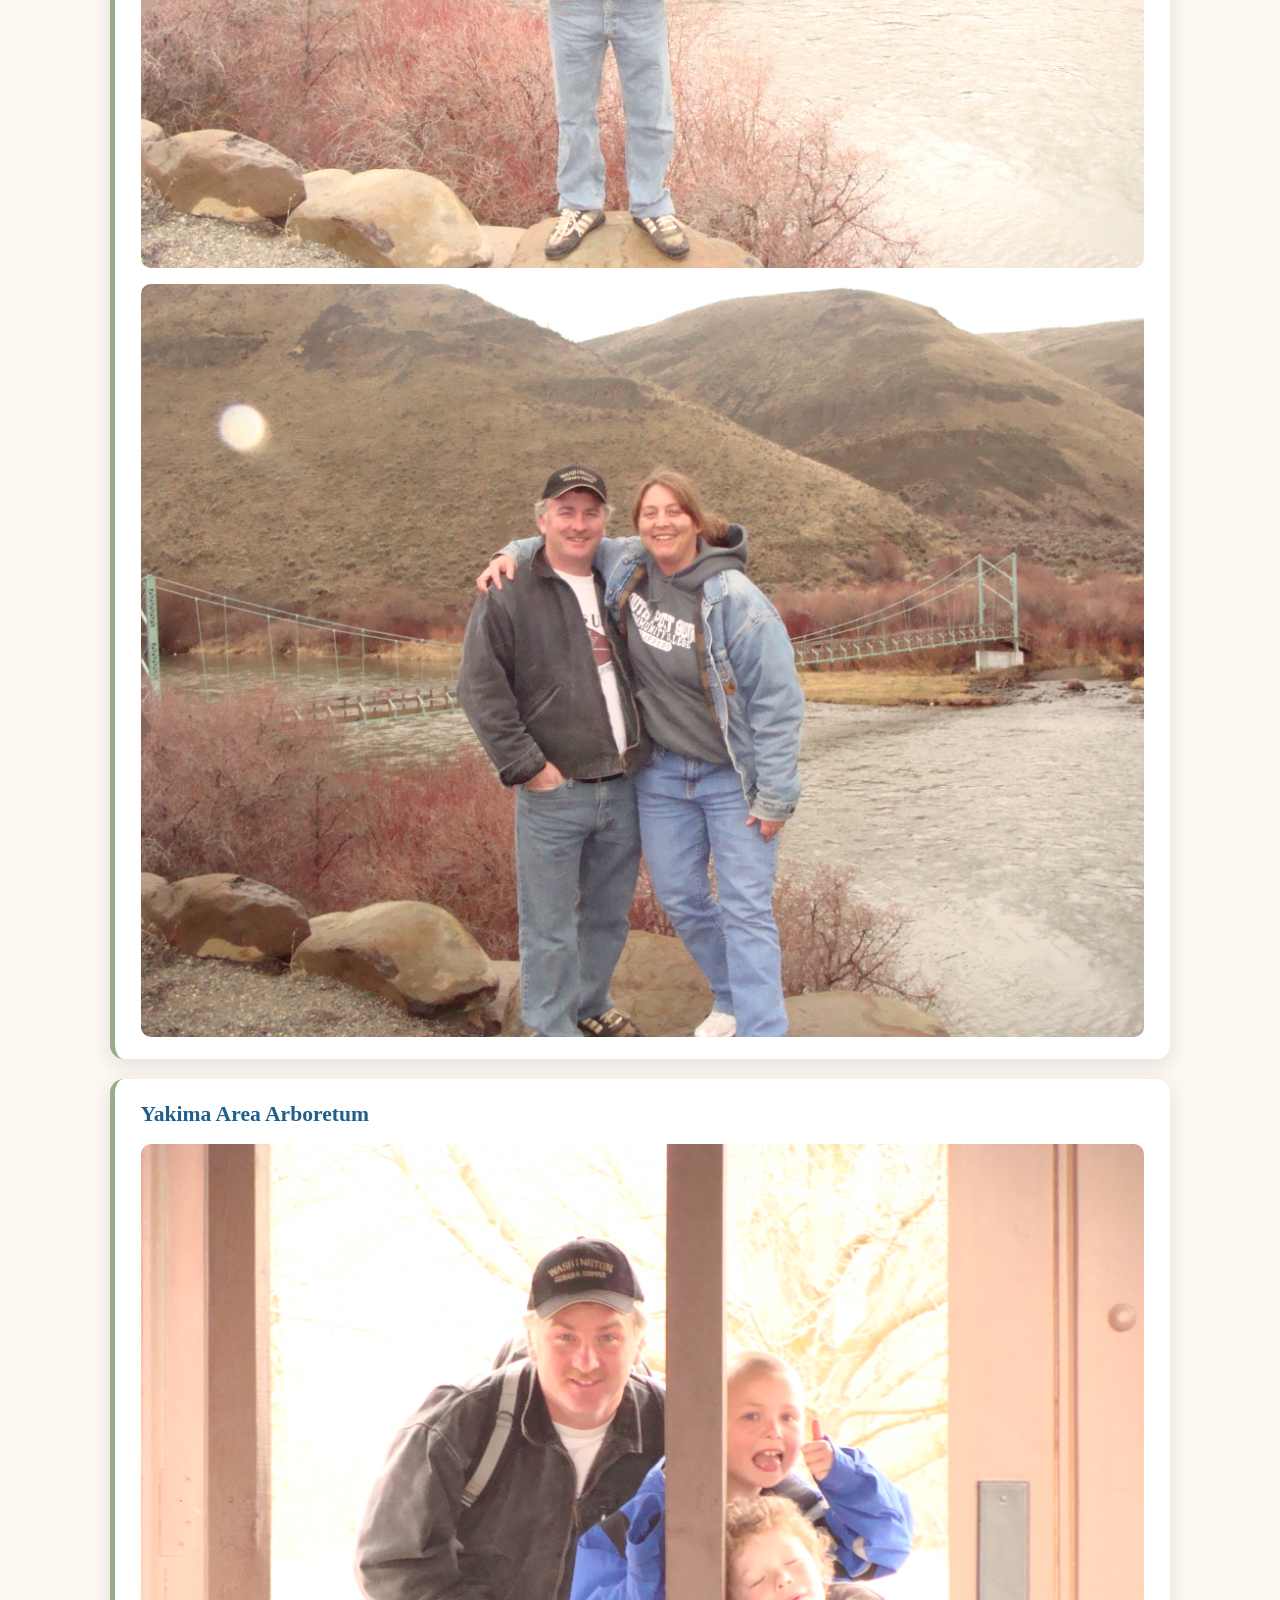
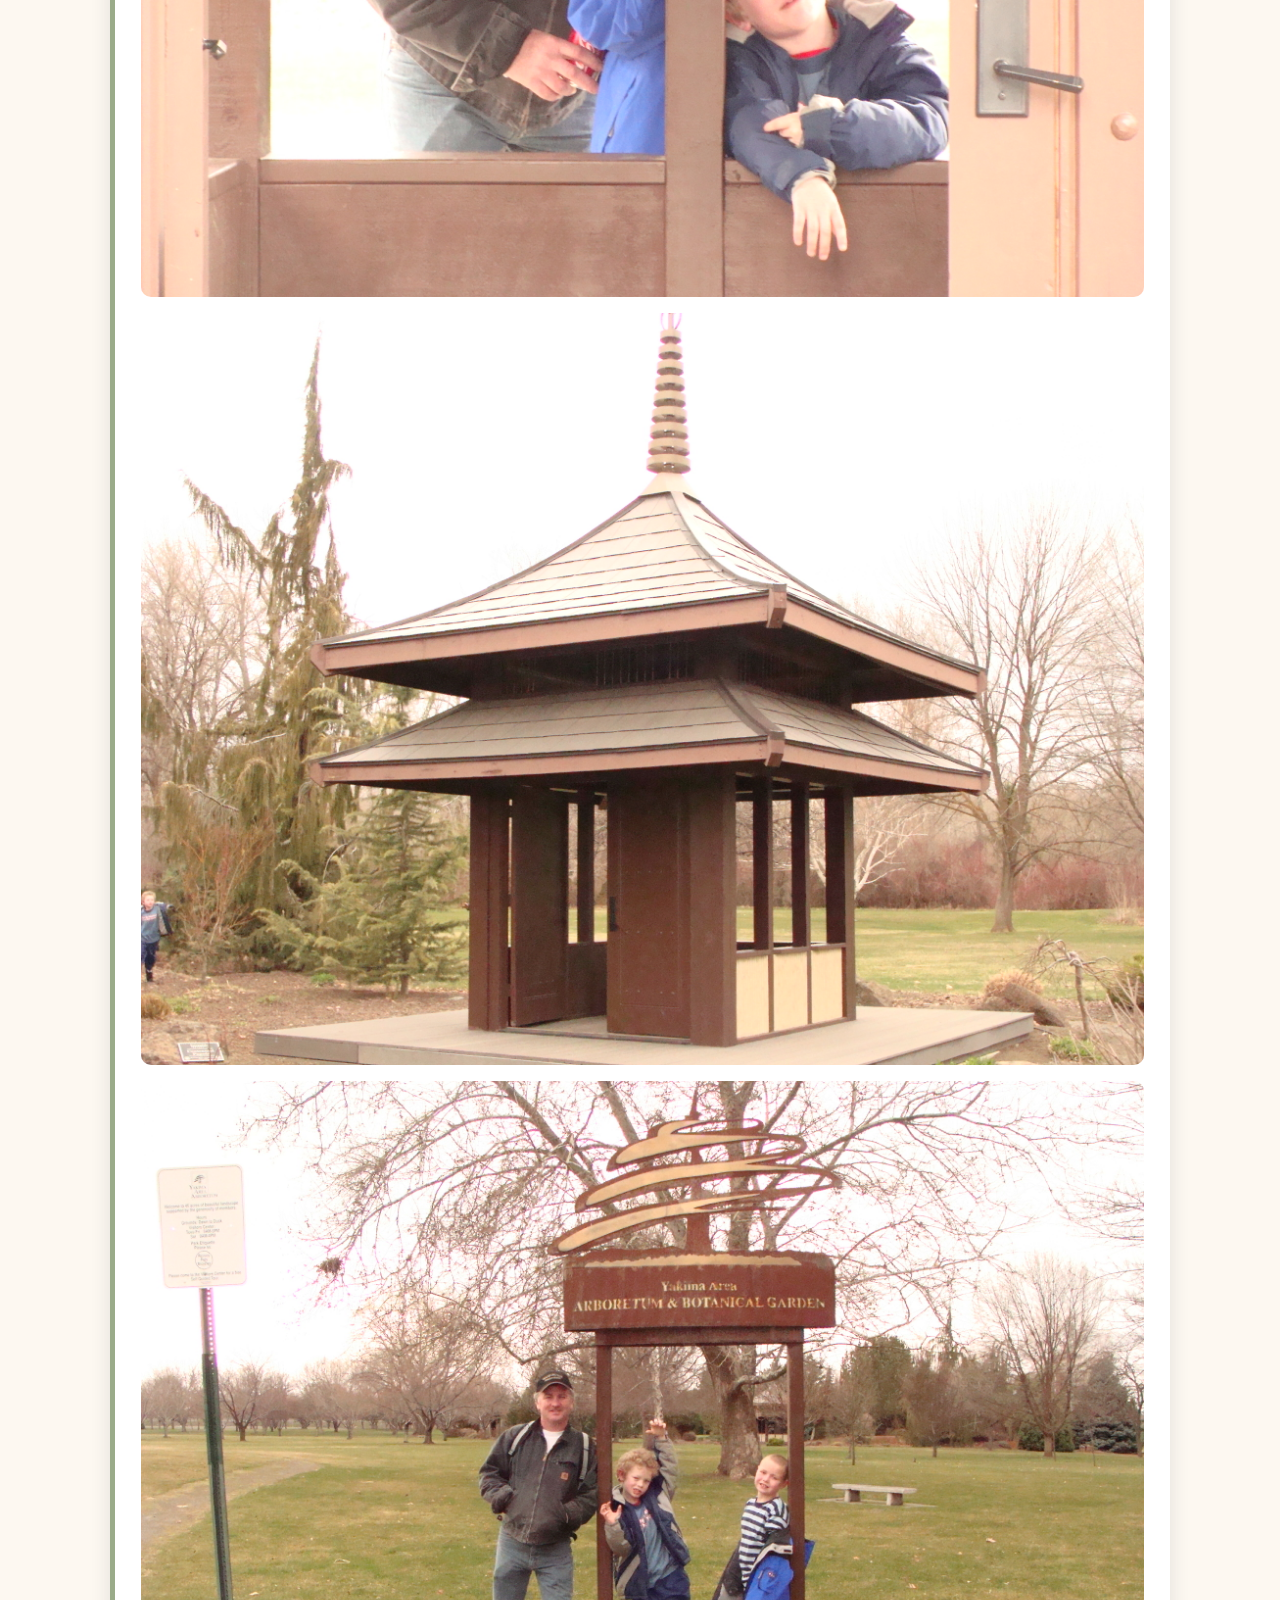
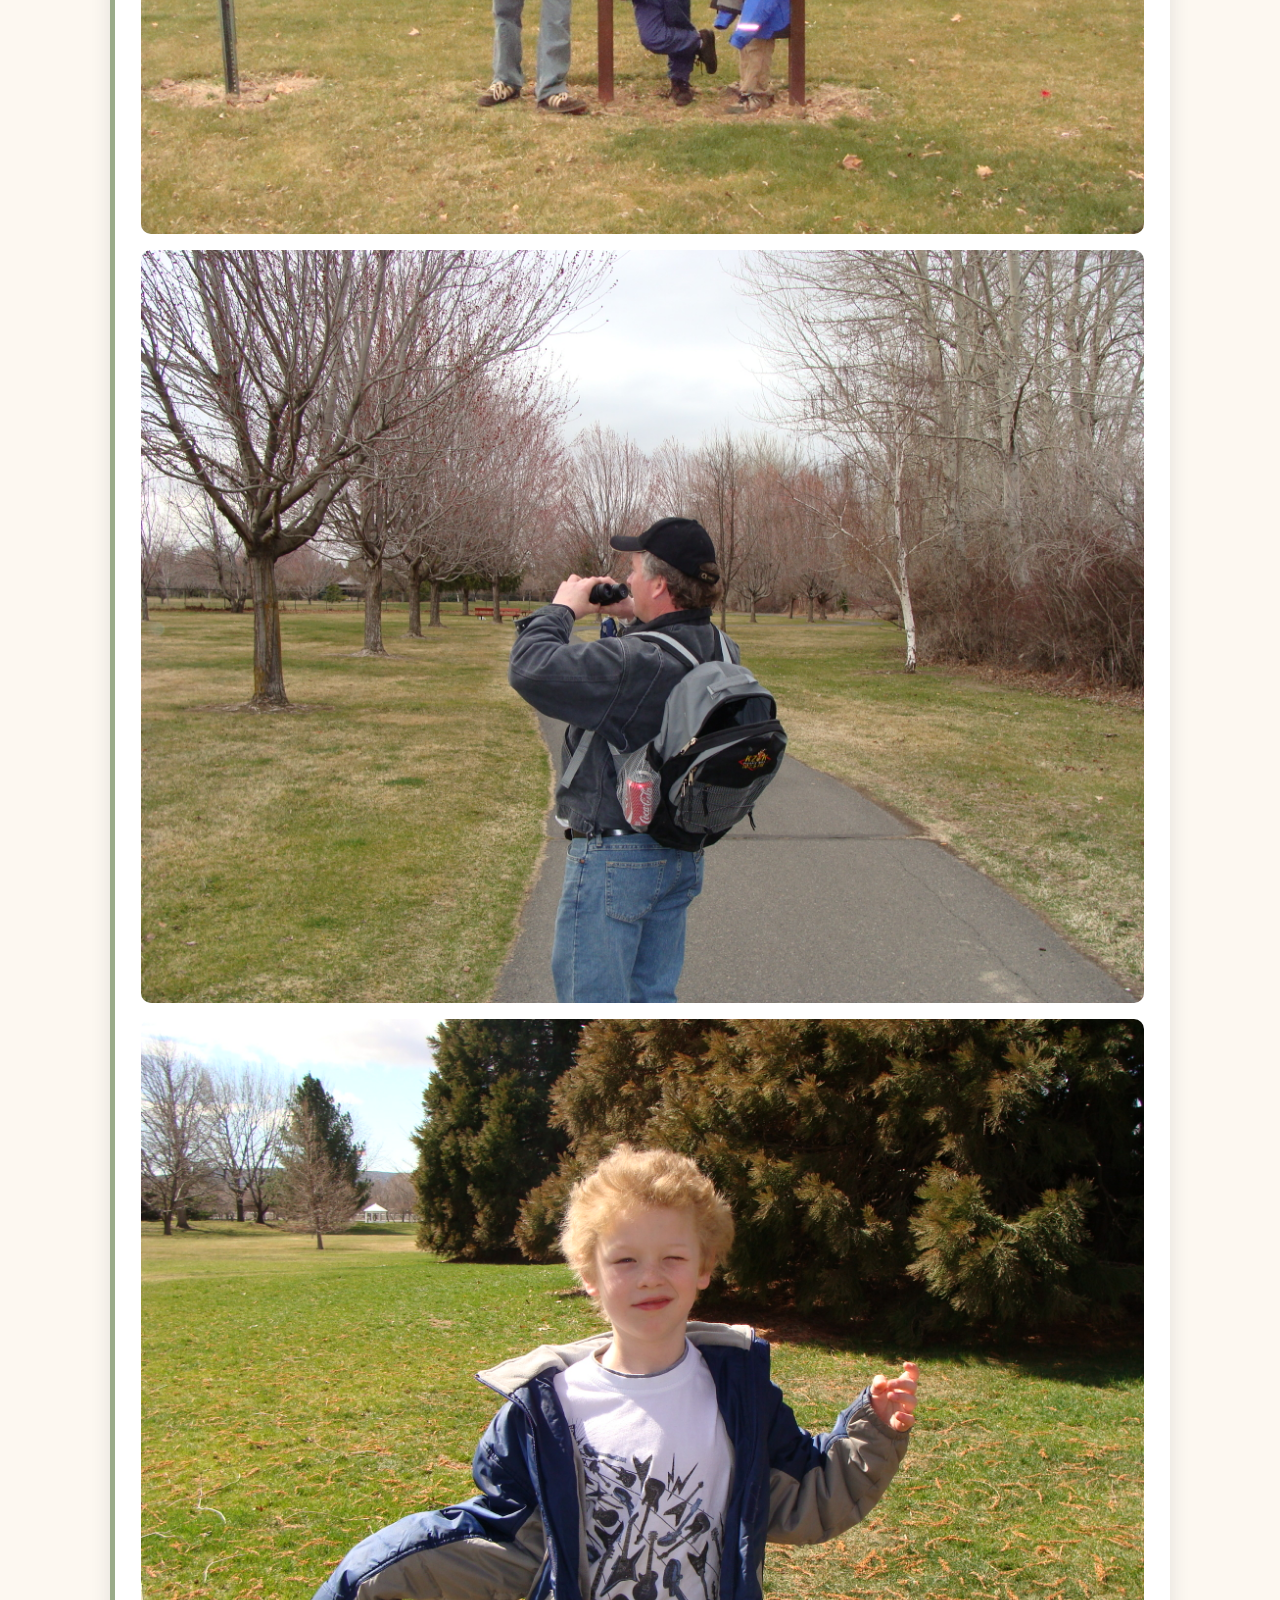
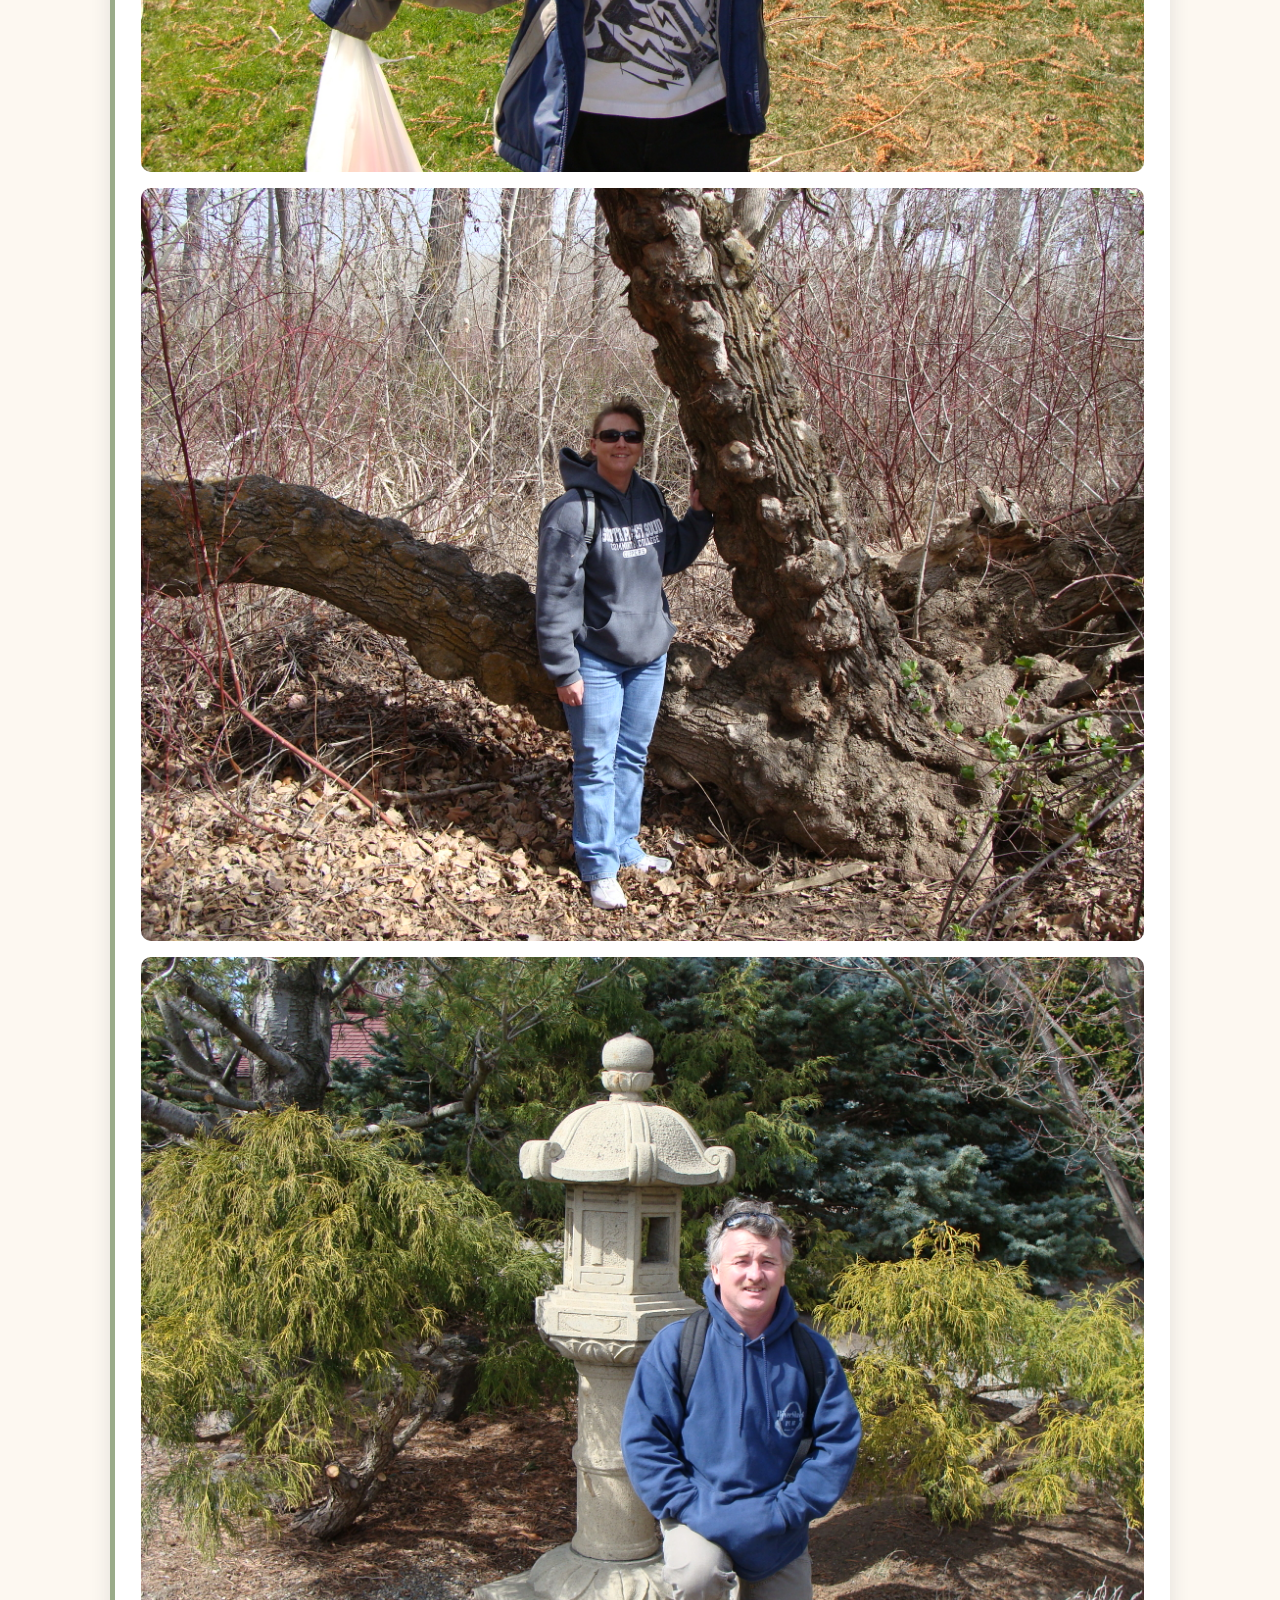
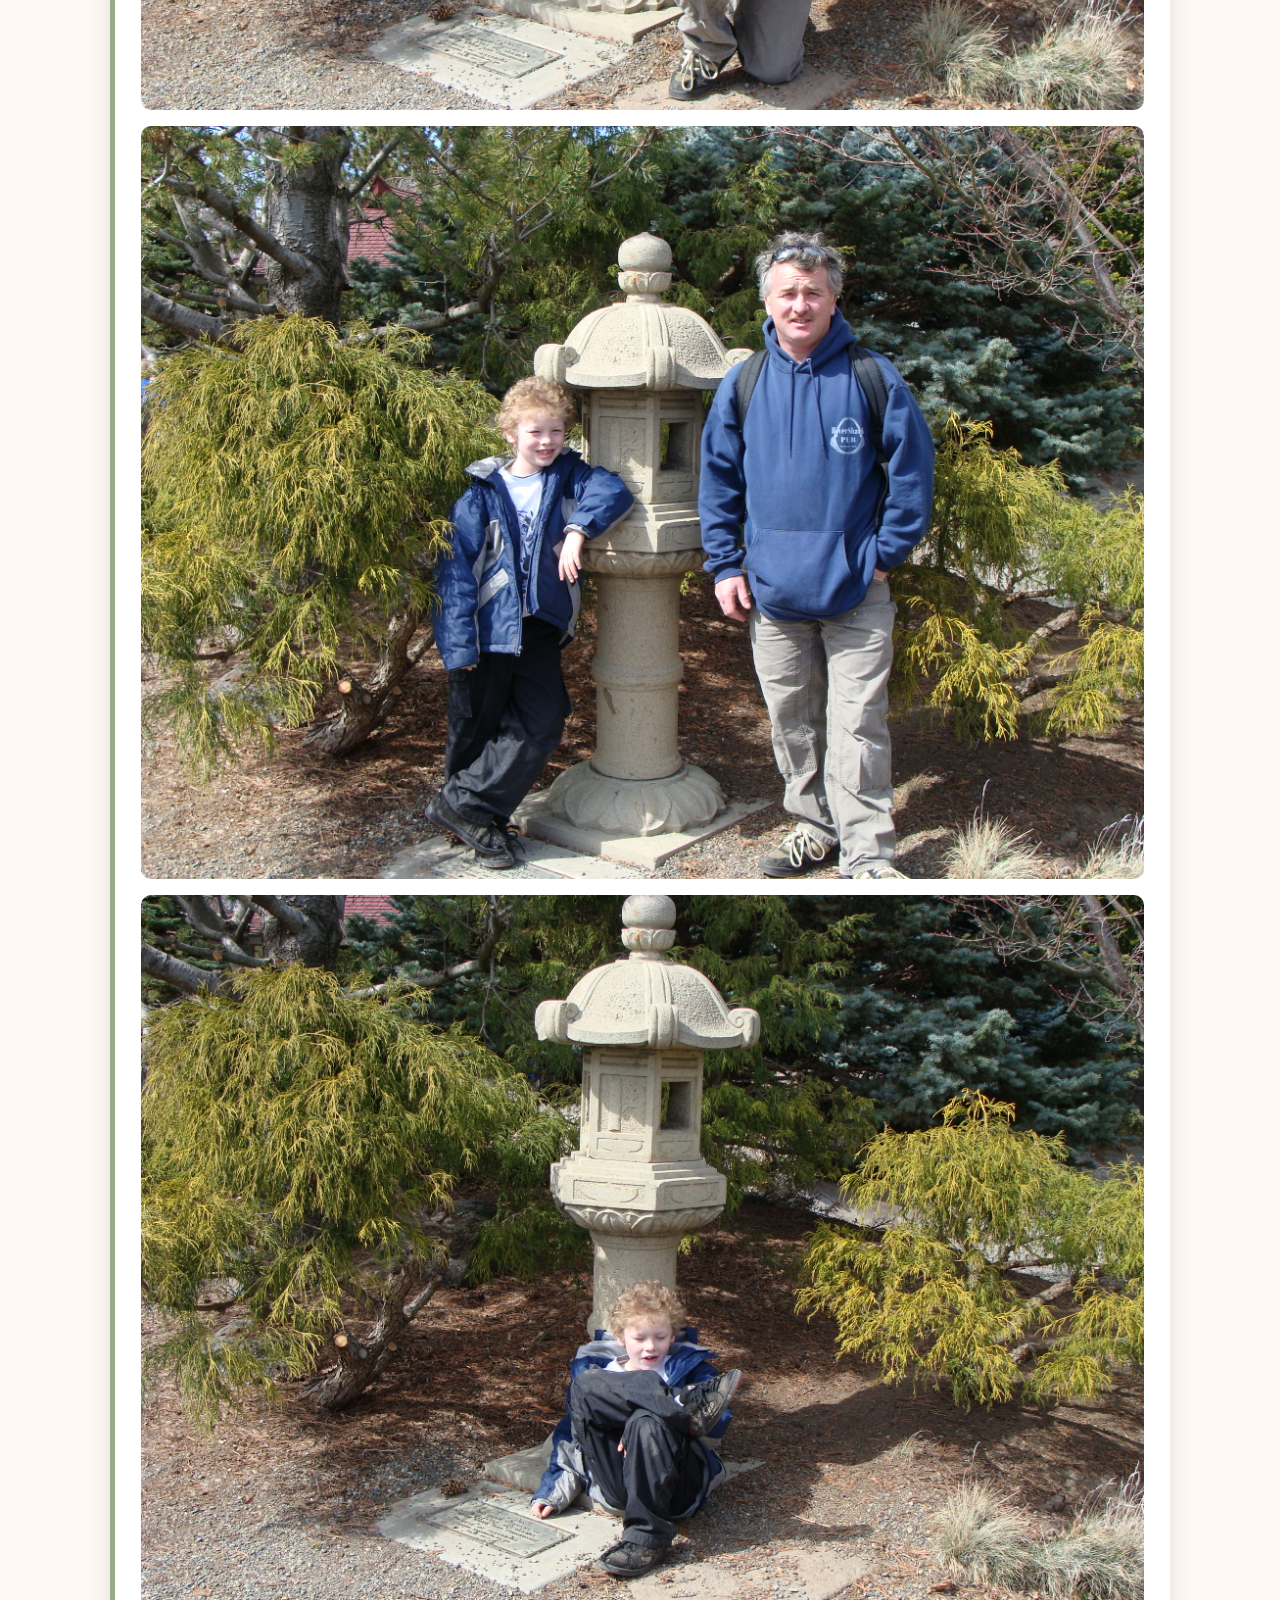
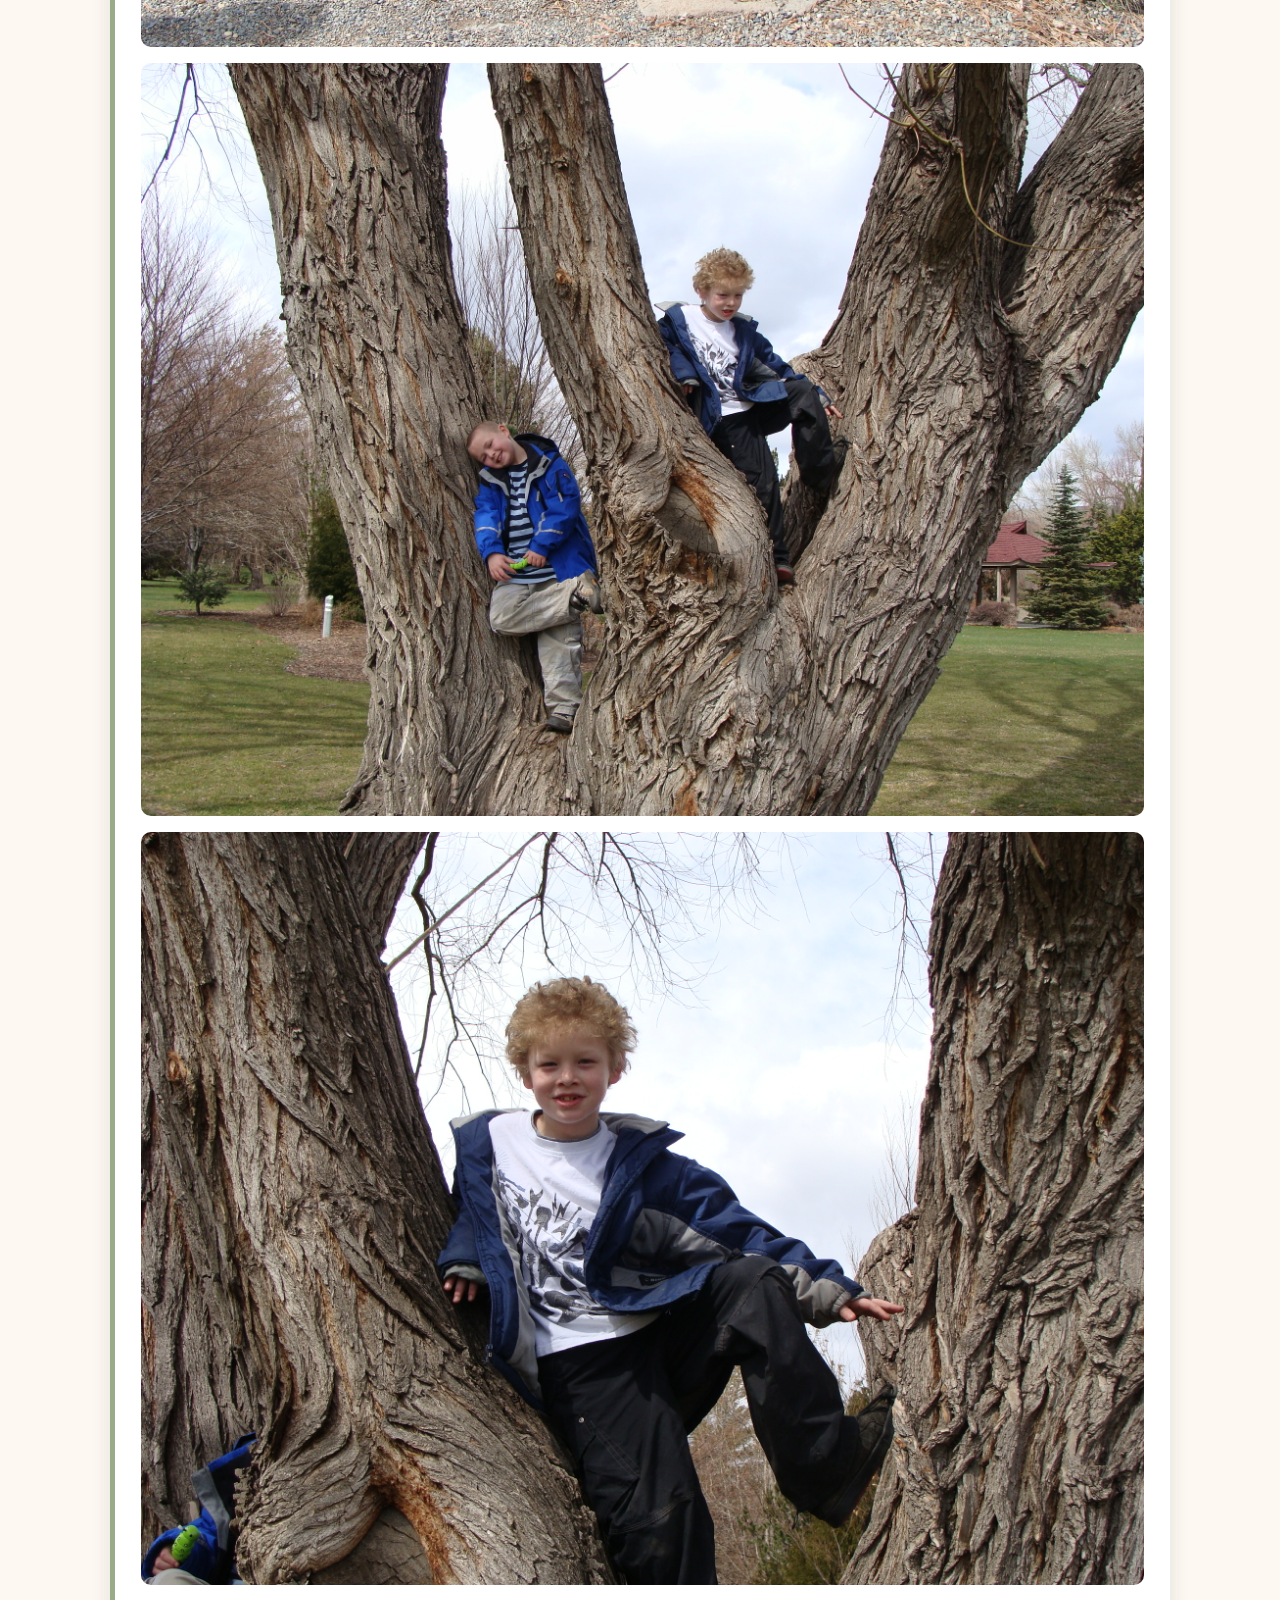
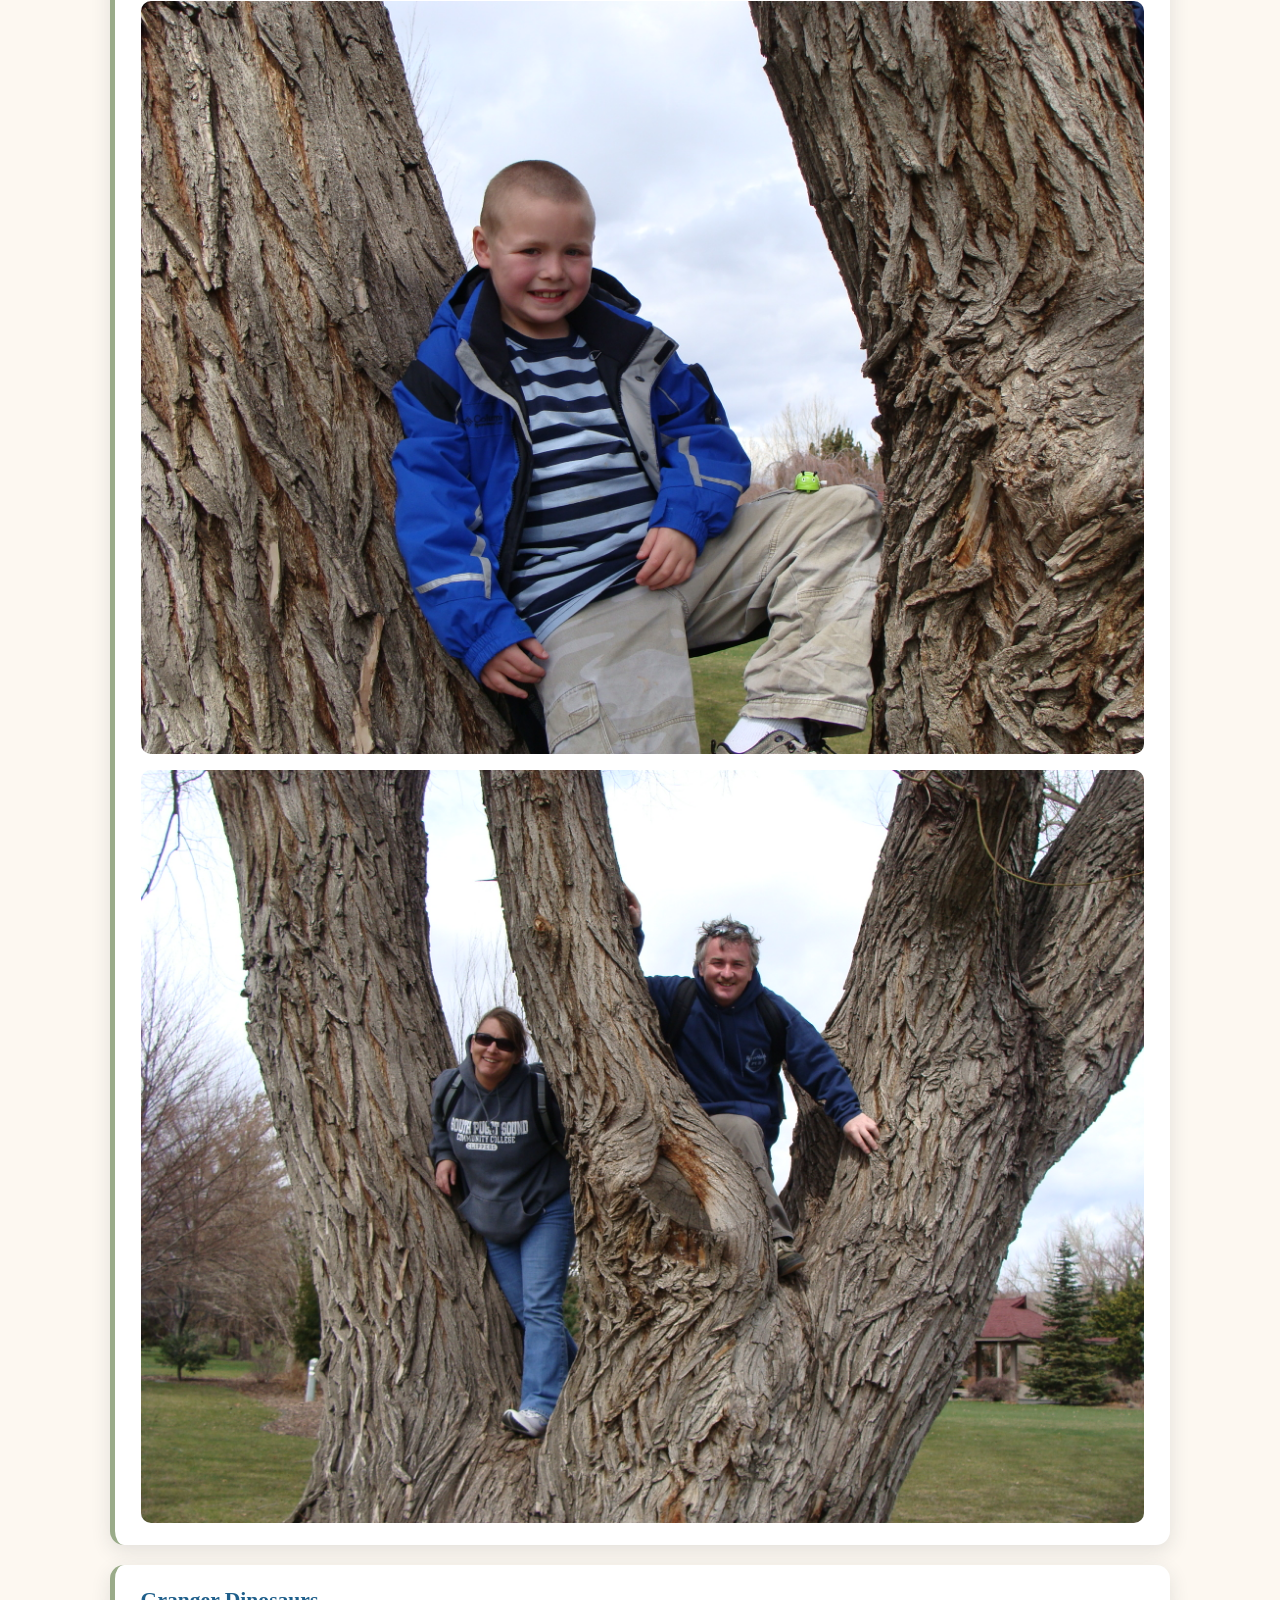
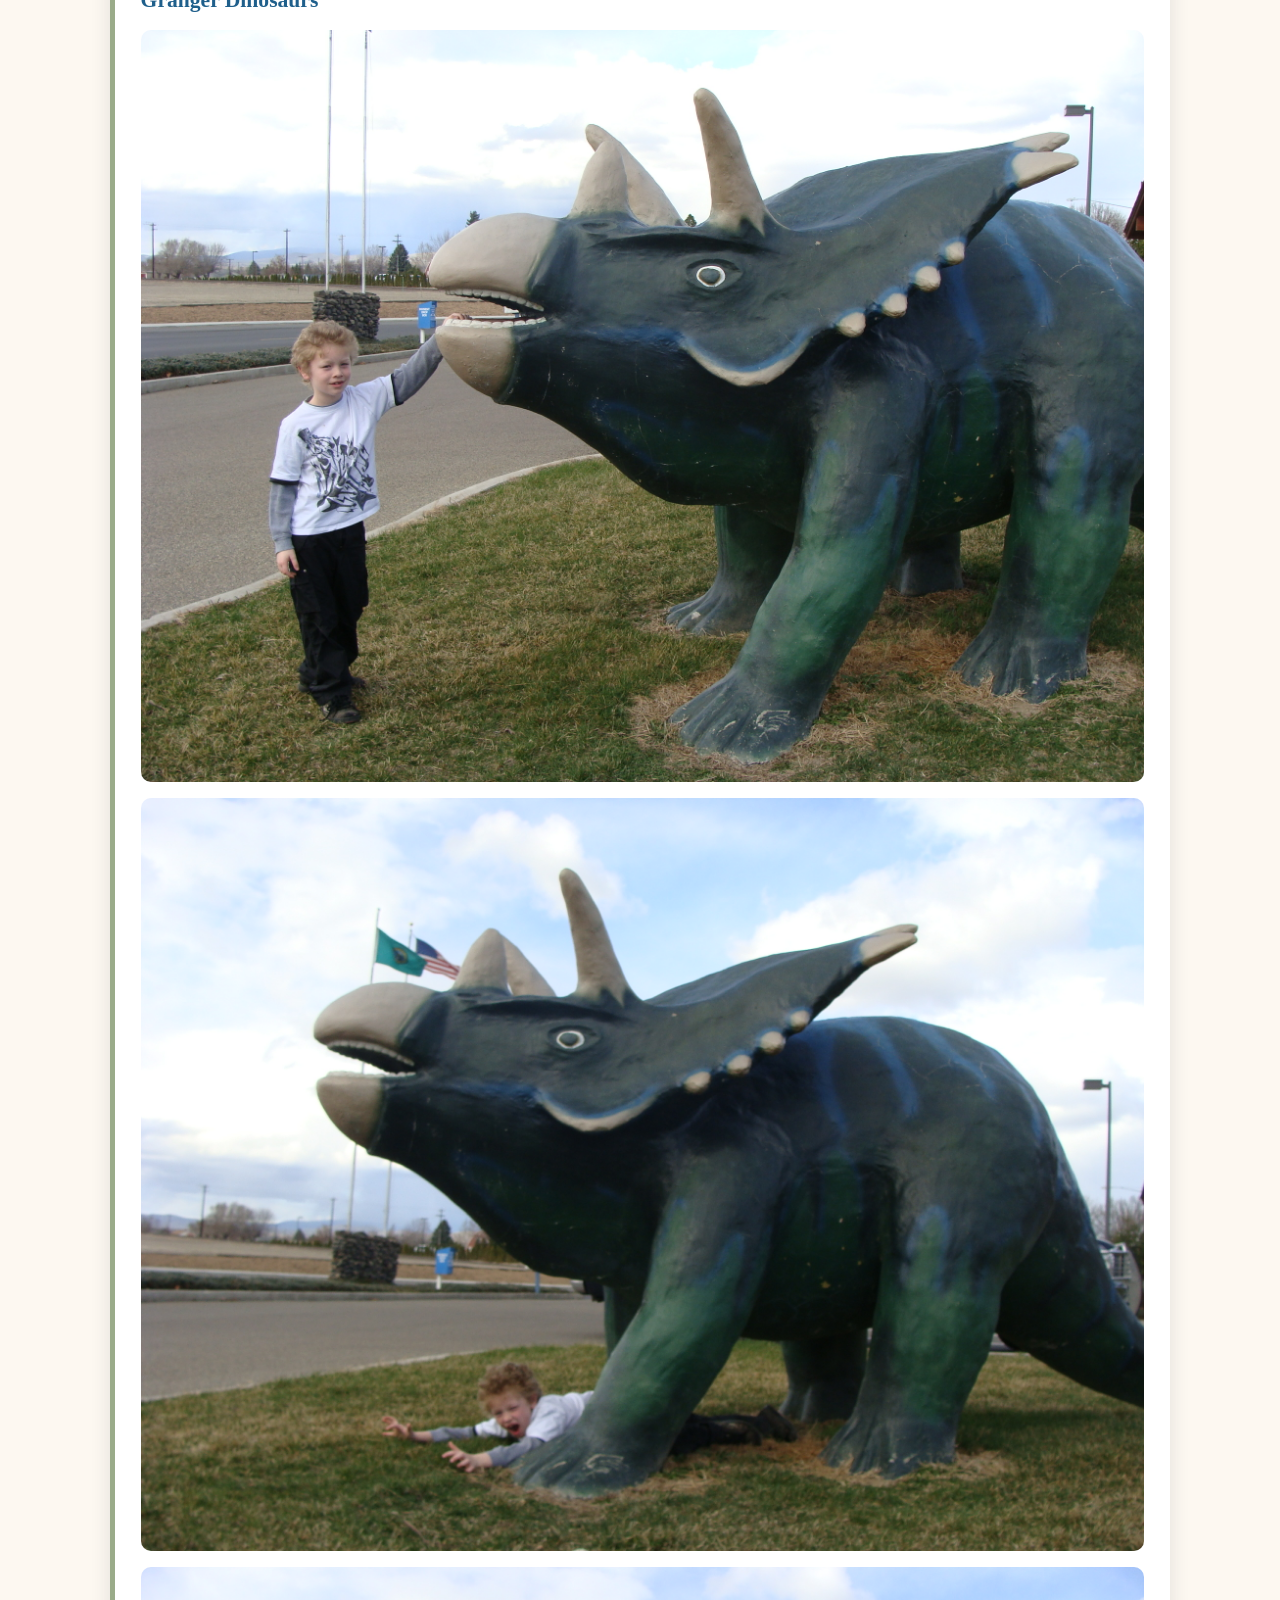
==== commit 29b9c691: "Add the rest of the Bryson photo sections. Append three more arboretum tree photos and add Granger, " ====
--- a/bryson/index.html
+++ b/bryson/index.html
@@ -5,7 +5,7 @@
   <meta name="viewport" content="width=device-width, initial-scale=1">
   <title>Bryson</title>
   <meta name="robots" content="noindex">
-  <meta name="description" content="A suspension bridge and the Yakima Area Arboretum.">
+  <meta name="description" content="A suspension bridge, the Yakima Area Arboretum, Granger, Toppenish, Maryhill, and the Columbia River Gorge.">
   <link rel="icon" href="../favicon.svg" type="image/svg+xml">
   <link rel="icon" href="../favicon.ico" sizes="any">
   <link rel="apple-touch-icon" href="../apple-touch-icon.png">
@@ -64,6 +64,51 @@
           <img src="../images/bryson-13.jpg" width="2048" height="1536" loading="lazy" alt="A boy and a man by a stone lantern">
           <img src="../images/bryson-14.jpg" width="2048" height="1536" loading="lazy" alt="A boy sitting at a stone lantern">
           <img src="../images/bryson-15.jpg" width="2048" height="1536" loading="lazy" alt="Two boys climbing a big tree">
+          <img src="../images/bryson-16.jpg" width="2048" height="1536" loading="lazy" alt="A boy standing in a large tree">
+          <img src="../images/bryson-17.jpg" width="2048" height="1536" loading="lazy" alt="A boy sitting in a large tree">
+          <img src="../images/bryson-18.jpg" width="2048" height="1536" loading="lazy" alt="A man and a woman in a large tree">
+        </div>
+      </article>
+      <article class="item">
+        <h2>Granger Dinosaurs</h2>
+        <div class="photos">
+          <img src="../images/bryson-19.jpg" width="2048" height="1536" loading="lazy" alt="A boy beside a triceratops statue">
+          <img src="../images/bryson-20.jpg" width="2048" height="1536" loading="lazy" alt="A triceratops statue">
+          <img src="../images/bryson-21.jpg" width="2048" height="1536" loading="lazy" alt="A boy reaching up to a triceratops statue">
+          <img src="../images/bryson-22.jpg" width="2048" height="1536" loading="lazy" alt="A boy with a horned dinosaur statue in front of a log building">
+          <img src="../images/bryson-23.jpg" width="2048" height="1536" loading="lazy" alt="A pterodactyl statue">
+          <img src="../images/bryson-24.jpg" width="2048" height="1536" loading="lazy" alt="Two boys beside a pterodactyl statue">
+          <img src="../images/bryson-25.jpg" width="2048" height="1536" loading="lazy" alt="A boy under the wing of a pterodactyl statue">
+          <img src="../images/bryson-26.jpg" width="2048" height="1536" loading="lazy" alt="A boy in front of a pterodactyl statue">
+        </div>
+      </article>
+      <article class="item">
+        <h2>Toppenish Murals</h2>
+        <div class="photos">
+          <img src="../images/bryson-27.jpg" width="2048" height="1536" loading="lazy" alt="A painted mural of a frontier street">
+          <img src="../images/bryson-28.jpg" width="2048" height="1536" loading="lazy" alt="A painted mural of a town and horses">
+          <img src="../images/bryson-29.jpg" width="2048" height="1536" loading="lazy" alt="A man at an old hay wagon">
+          <img src="../images/bryson-30.jpg" width="2048" height="1536" loading="lazy" alt="A woman in front of a mural">
+        </div>
+      </article>
+      <article class="item">
+        <h2>Maryhill Stonehenge</h2>
+        <div class="photos">
+          <img src="../images/bryson-31.jpg" width="2048" height="1536" loading="lazy" alt="People sitting on the stones of a Stonehenge replica">
+          <img src="../images/bryson-32.jpg" width="2048" height="1536" loading="lazy" alt="A man and two boys at a Stonehenge replica">
+          <img src="../images/bryson-33.jpg" width="2048" height="1536" loading="lazy" alt="A man and a woman in a stone doorway">
+          <img src="../images/bryson-34.jpg" width="2048" height="1536" loading="lazy" alt="A man standing among the stones">
+          <img src="../images/bryson-35.jpg" width="1536" height="2048" loading="lazy" alt="A boy standing in a stone window">
+          <img src="../images/bryson-36.jpg" width="2048" height="1536" loading="lazy" alt="A Stonehenge replica seen from a distance">
+        </div>
+      </article>
+      <article class="item">
+        <h2>Columbia River Gorge</h2>
+        <div class="photos">
+          <img src="../images/bryson-37.jpg" width="2048" height="1536" loading="lazy" alt="A boy by the Columbia River">
+          <img src="../images/bryson-38.jpg" width="2048" height="1536" loading="lazy" alt="A man by the Columbia River">
+          <img src="../images/bryson-39.jpg" width="2048" height="1536" loading="lazy" alt="A boy with his arms up in front of the Bridge of the Gods">
+          <img src="../images/bryson-40.jpg" width="2048" height="1536" loading="lazy" alt="A woman with the Bridge of the Gods behind her">
         </div>
       </article>
     </section>
